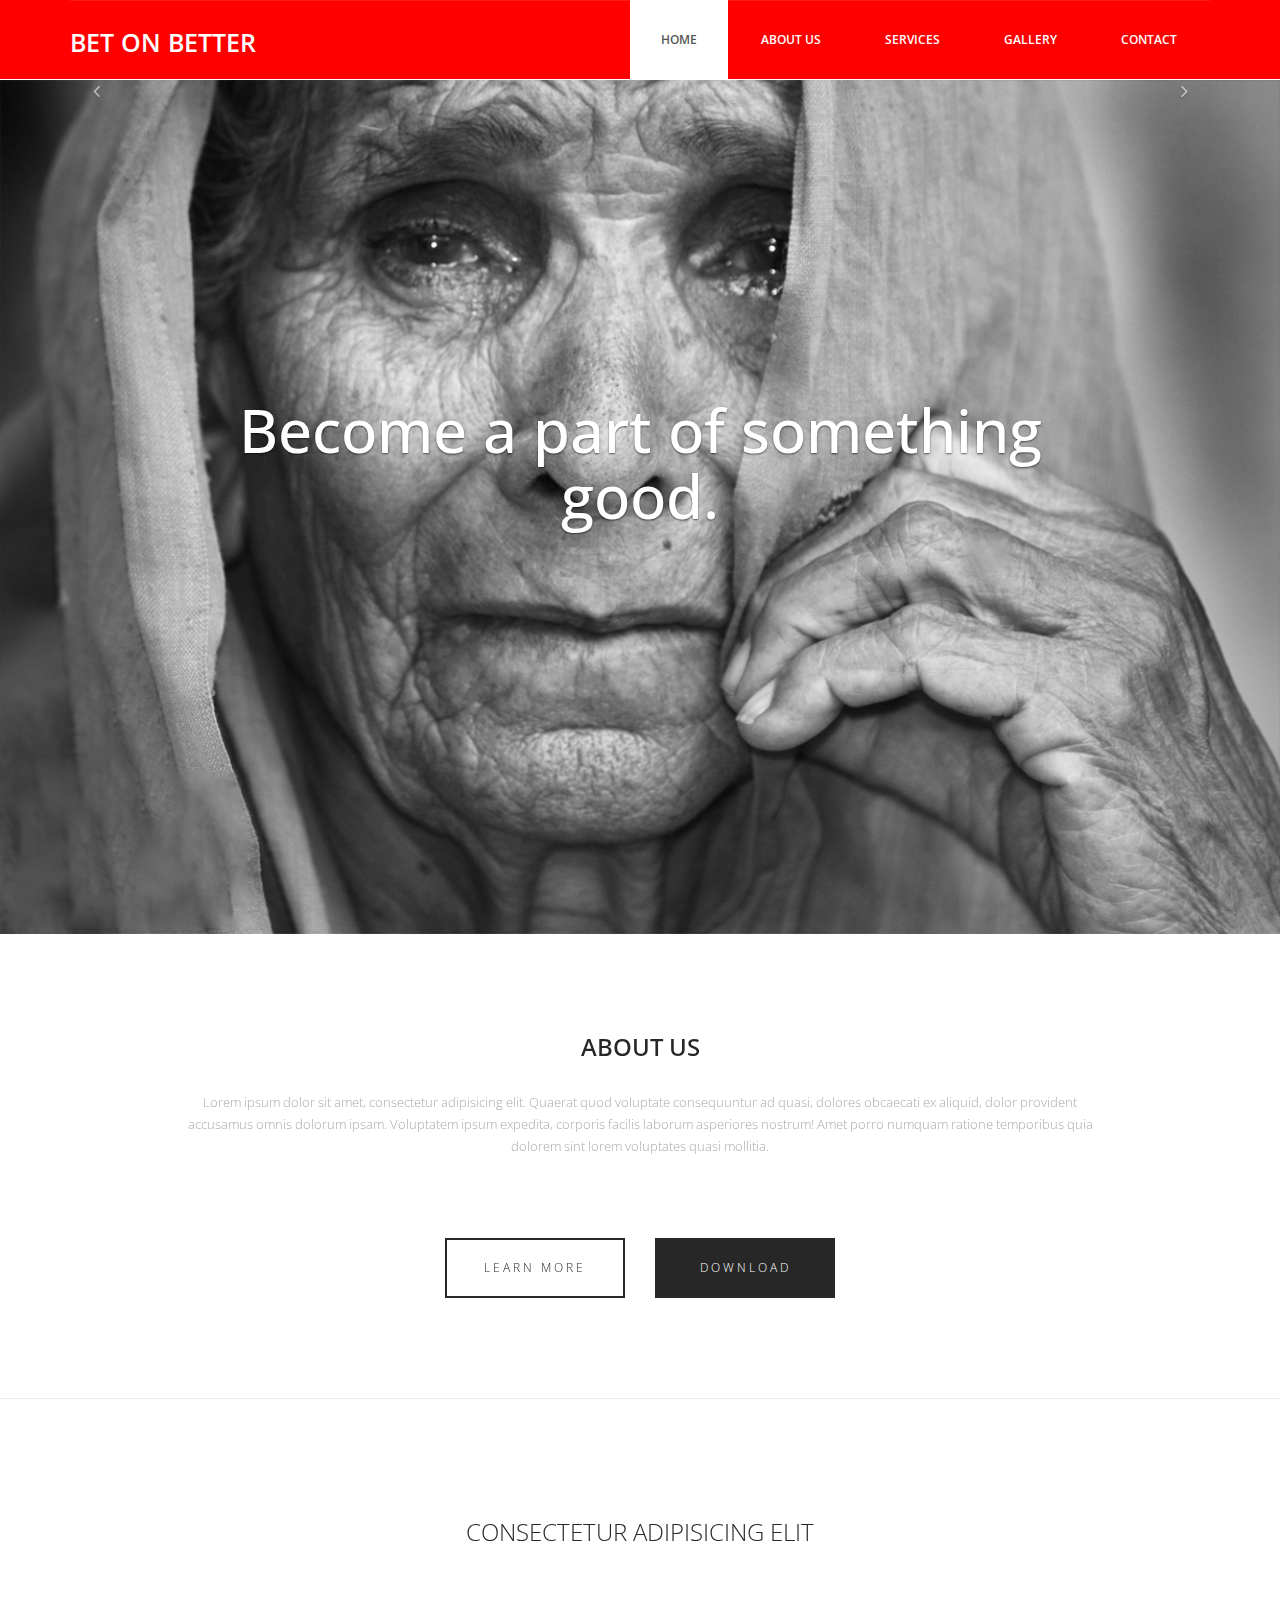
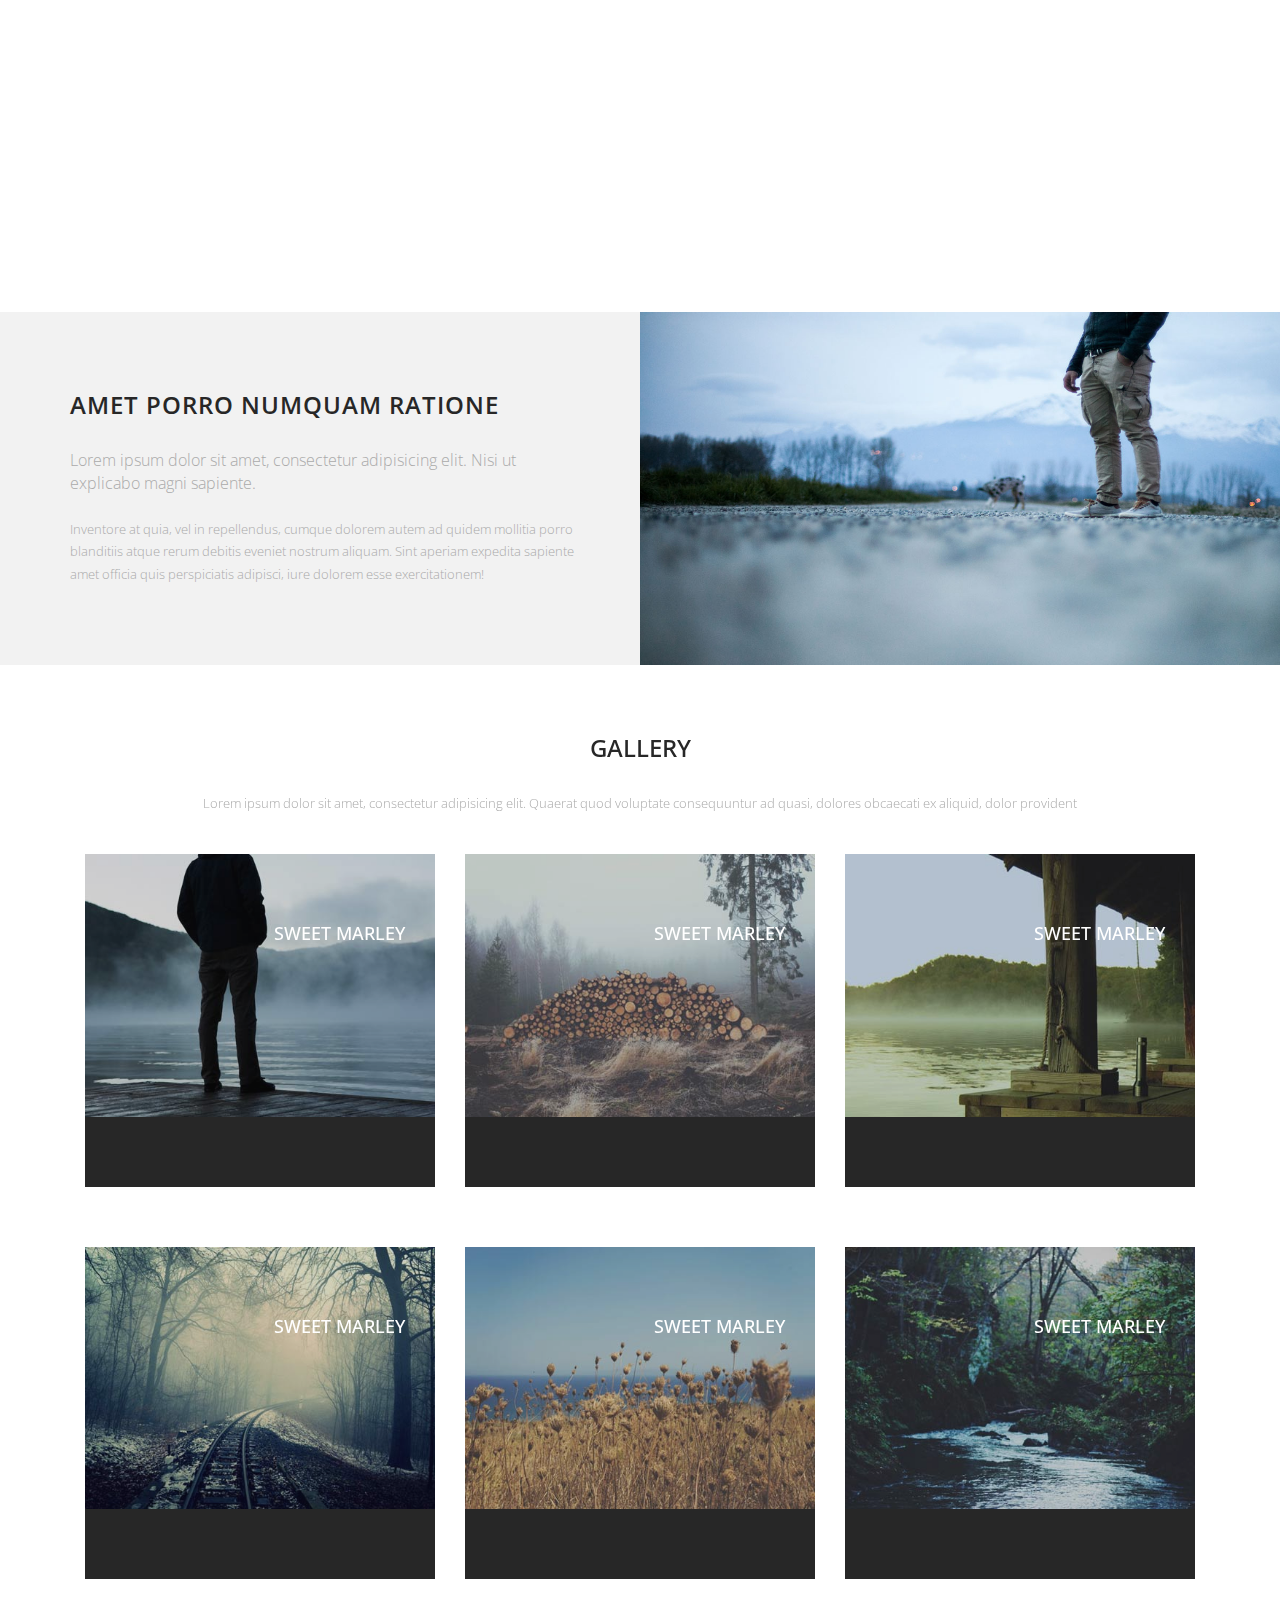
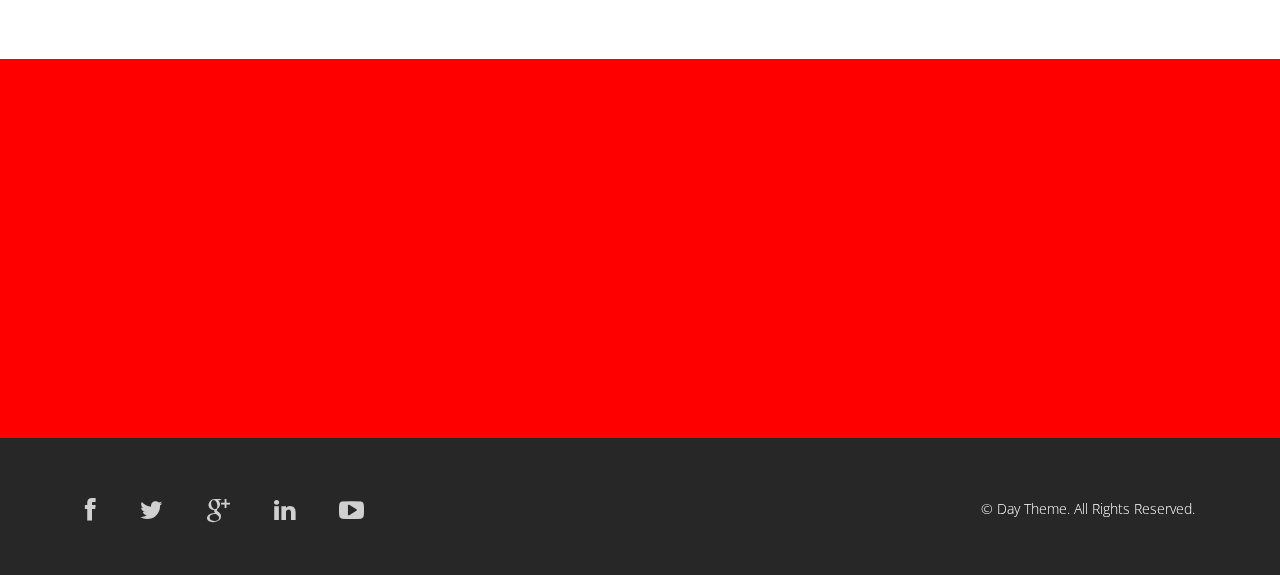
==== index.html @ 86dfa07e "start" ====
<!DOCTYPE html>
<html lang="en">

<head>
  <meta charset="utf-8">
  <meta http-equiv="X-UA-Compatible" content="IE=edge">
  <meta name="viewport" content="width=device-width, initial-scale=1">
  <title>Bet On Better</title>

  <link href="css/bootstrap.min.css" rel="stylesheet">
  <link rel="stylesheet" href="css/font-awesome.min.css">
  <link rel="stylesheet" href="css/animate.css">
  <link href="css/animate.min.css" rel="stylesheet">
  <link href="css/style.css" rel="stylesheet" />
</head>

<body>
  <header id="header">
    <nav class="navbar navbar-default navbar-static-top" role="banner">
      <div class="container">
        <div class="navbar-header">
          <button type="button" class="navbar-toggle" data-toggle="collapse" data-target=".navbar-collapse">
                        <span class="sr-only">Toggle navigation</span>
                        <span class="icon-bar"></span>
                        <span class="icon-bar"></span>
                        <span class="icon-bar"></span>
                    </button>
          <div class="navbar-brand">
            <a href="index.html"><h1>Bet On Better</h1></a>
          </div>
        </div>
        <div class="navbar-collapse collapse">
          <div class="menu">
            <ul class="nav nav-tabs" role="tablist">
              <li role="presentation"><a href="index.html" class="active">Home</a></li>
              <li role="presentation"><a href="about.html">About Us</a></li>
              <li role="presentation"><a href="services.html">Services</a></li>
              <li role="presentation"><a href="gallery.html">Gallery</a></li>
              <li role="presentation"><a href="contact.html">Contact</a></li>
            </ul>
          </div>
        </div>
      </div>
      <!--/.container-->
    </nav>
    <!--/nav-->
  </header>
  <!--/header-->

  <div class="slider">
    <div id="about-slider">
      <div id="carousel-slider" class="carousel slide" data-ride="carousel">
        <!-- Indicators -->
        <ol class="carousel-indicators visible-xs">
          <li data-target="#carousel-slider" data-slide-to="0" class="active"></li>
          <li data-target="#carousel-slider" data-slide-to="1"></li>
          <li data-target="#carousel-slider" data-slide-to="2"></li>
        </ol>

        <div class="carousel-inner">
          <div class="item active">
            <img src="img/slide.jpg" class="img-responsive" alt="">
            <div class="carousel-caption">
              <div class="wow fadeInUp" data-wow-offset="0" data-wow-delay="0.3s">
                <h2><span>Become a part of something good.</span></h2>
              </div>
              <div class="col-md-10 col-md-offset-1">
              </div>
            </div>
          </div>

          <div class="item">
            <img src="img/slide.jpg" class="img-responsive" alt="">
            <div class="carousel-caption">
              <div class="wow fadeInUp" data-wow-offset="0" data-wow-delay="1.0s">
                <h2>Help us help the needy.</h2>
              </div>
            </div>
          </div>
          <div class="item">
            <img src="img/slide.jpg" class="img-responsive" alt="">
            <div class="carousel-caption">
              <div class="wow fadeInUp" data-wow-offset="0" data-wow-delay="0.3s">
                <h2>And help us make our Country a better place.</h2>
              </div>
              </div>
            </div>
          </div>
        </div>

        <a class="left carousel-control hidden-xs" href="#carousel-slider" data-slide="prev">
					<i class="fa fa-angle-left"></i>
				</a>

        <a class=" right carousel-control hidden-xs" href="#carousel-slider" data-slide="next">
					<i class="fa fa-angle-right"></i>
				</a>
      </div>
      <!--/#carousel-slider-->
    </div>
    <!--/#about-slider-->
  </div>
  <!--/#slider-->

  <div class="about">
    <div class="container">
      <div class="text-center">
        <h2>About us</h2>
        <div class="col-md-10 col-md-offset-1">
          <p>Lorem ipsum dolor sit amet, consectetur adipisicing elit. Quaerat quod voluptate consequuntur ad quasi, dolores obcaecati ex aliquid, dolor provident accusamus omnis dolorum ipsam. Voluptatem ipsum expedita, corporis facilis laborum asperiores
            nostrum! Amet porro numquam ratione temporibus quia dolorem sint lorem voluptates quasi mollitia.</p>
        </div>

        <div class="col-md-6 col-sm-6 col-xs-6">
          <div class="btn-gamp"><a href="#">Learn More</a></div>
        </div>
        <div class="col-md-6 col-sm-6 col-xs-6">
          <div class="gamp-btn"><a href="#">download</a></div>
        </div>

      </div>
    </div>
  </div>
  <hr>

  <div class="services">
    <div class="container">
      <div class="text-center">
        <h2>consectetur adipisicing elit</h2>
      </div>
      <div class="col-md-3 wow fadeInDown" data-wow-duration="1000ms" data-wow-delay="300ms">
        <i class="fa fa-heart-o"></i>
        <h3>Fully Responsive</h3>
        <p>Lorem ipsum dolor sit amet, consectetur adipisicing elit. Nostrum nam numquam voluptates cumque inventore, quibusdam corporis consequatur amet.</p>
      </div>
      <div class="col-md-3 wow fadeInDown" data-wow-duration="1000ms" data-wow-delay="600ms">
        <i class="fa fa-cloud"></i>
        <h3>Retina Ready</h3>
        <p>Lorem ipsum dolor sit amet, consectetur adipisicing elit. Nostrum nam numquam voluptates cumque inventore, quibusdam corporis consequatur amet.</p>
      </div>
      <div class="col-md-3 wow fadeInDown" data-wow-duration="1000ms" data-wow-delay="900ms">
        <i class="fa fa-book"></i>
        <h3>Fresh and Clean</h3>
        <p>Lorem ipsum dolor sit amet, consectetur adipisicing elit. Nostrum nam numquam voluptates cumque inventore, quibusdam corporis consequatur amet.</p>
      </div>
      <div class="col-md-3 wow fadeInDown" data-wow-duration="1000ms" data-wow-delay="1200ms">
        <i class="fa fa-gear"></i>
        <h3>Easy to Customize</h3>
        <p>Lorem ipsum dolor sit amet, consectetur adipisicing elit. Nostrum nam numquam voluptates cumque inventore, quibusdam corporis consequatur amet.</p>
      </div>
    </div>
  </div>

  <section class="action">
    <div class="container">
      <div class="left-text hidden-xs">
        <h4>Amet porro numquam ratione</h4>
        <p><em>Lorem ipsum dolor sit amet, consectetur adipisicing elit. Nisi ut explicabo magni sapiente.</em><br><br>Inventore at quia, vel in repellendus, cumque dolorem autem ad quidem mollitia porro blanditiis atque rerum debitis eveniet nostrum aliquam.
          Sint aperiam expedita sapiente amet officia quis perspiciatis adipisci, iure dolorem esse exercitationem!</p>
      </div>
      <div class="right-image hidden-xs"></div>
    </div>
  </section>

  <div class="gallery">
    <div class="text-center">
      <h2>Gallery</h2>
      <p>Lorem ipsum dolor sit amet, consectetur adipisicing elit. Quaerat quod voluptate consequuntur ad quasi, dolores obcaecati ex aliquid, dolor provident </p>
    </div>
    <div class="container">
      <div class="col-md-4">
        <figure class="effect-marley">
          <img src="img/8.jpg" alt="" class="img-responsive" />
          <figcaption>
            <h4>sweet marley</h4>
            <p>Marley tried to convince her but she was not interested.</p>
          </figcaption>
        </figure>
      </div>
      <div class="col-md-4">
        <figure class="effect-marley">
          <img src="img/9.jpg" alt="" class="img-responsive" />
          <figcaption>
            <h4>sweet marley</h4>
            <p>Marley tried to convince her but she was not interested.</p>
          </figcaption>
        </figure>
      </div>
      <div class="col-md-4">
        <figure class="effect-marley">
          <img src="img/10.jpg" alt="" class="img-responsive" />
          <figcaption>
            <h4>sweet marley</h4>
            <p>Marley tried to convince her but she was not interested.</p>
          </figcaption>
        </figure>
      </div>
    </div>

    <div class="container">
      <div class="col-md-4">
        <figure class="effect-marley">
          <img src="img/11.jpg" alt="" class="img-responsive" />
          <figcaption>
            <h4>sweet marley</h4>
            <p>Marley tried to convince her but she was not interested.</p>
          </figcaption>
        </figure>
      </div>
      <div class="col-md-4">
        <figure class="effect-marley">
          <img src="img/12.jpg" alt="" class="img-responsive" />
          <figcaption>
            <h4>sweet marley</h4>
            <p>Marley tried to convince her but she was not interested.</p>
          </figcaption>
        </figure>
      </div>
      <div class="col-md-4">
        <figure class="effect-marley">
          <img src="img/13.jpg" alt="" class="img-responsive" />
          <figcaption>
            <h4>sweet marley</h4>
            <p>Marley tried to convince her but she was not interested.</p>
          </figcaption>
        </figure>
      </div>
    </div>
  </div>

  <footer>
    <div class="container">
      <div class="col-md-4 wow fadeInDown" data-wow-duration="1000ms" data-wow-delay="300ms">
        <h4>About Us</h4>
        <p>Day is tellus ac cursus commodo, mauesris condime ntum nibh, ut fermentum mas justo sitters.</p>
        <div class="contact-info">
          <ul>
            <li><i class="fa fa-home fa"></i>Suite 54 Elizebth Street, Victoria State Newyork, USA </li>
            <li><i class="fa fa-phone fa"></i> +38 000 129900</li>
            <li><i class="fa fa-envelope fa"></i> info@domain.net</li>
          </ul>
        </div>
      </div>

      <div class="col-md-4 wow fadeInDown" data-wow-duration="1000ms" data-wow-delay="600ms">
        <div class="text-center">
          <h4>Photo Gallery</h4>
          <ul class="sidebar-gallery">
            <li><a href="#"><img src="img/gallery1.png" alt="" /></a></li>
            <li><a href="#"><img src="img/gallery2.png" alt="" /></a></li>
            <li><a href="#"><img src="img/gallery3.png" alt="" /></a></li>
            <li><a href="#"><img src="img/gallery4.png" alt="" /></a></li>
            <li><a href="#"><img src="img/gallery5.png" alt="" /></a></li>
            <li><a href="#"><img src="img/gallery6.png" alt="" /></a></li>
          </ul>
        </div>
      </div>

      <div class="col-md-4 wow fadeInDown" data-wow-duration="1000ms" data-wow-delay="900ms">
        <div class="">
          <h4>Newsletter Registration</h4>
          <p>Subscribe today to receive the latest Day news via email. You may unsubscribe from this service at any time</p>
          <div class="btn-gamp">
            <input type="email" class="form-control" id="exampleInputEmail3" placeholder="Enter Email">
          </div>
          <div class="btn-gamp">
            <a type="submit" class="btn btn-default">Subscribe</a>
          </div>

        </div>
      </div>

    </div>
  </footer>

  <div class="sub-footer">
    <div class="container">
      <div class="social-icon">
        <div class="col-md-4">
          <ul class="social-network">
            <li><a href="#" class="fb tool-tip" title="Facebook"><i class="fa fa-facebook"></i></a></li>
            <li><a href="#" class="twitter tool-tip" title="Twitter"><i class="fa fa-twitter"></i></a></li>
            <li><a href="#" class="gplus tool-tip" title="Google Plus"><i class="fa fa-google-plus"></i></a></li>
            <li><a href="#" class="linkedin tool-tip" title="Linkedin"><i class="fa fa-linkedin"></i></a></li>
            <li><a href="#" class="ytube tool-tip" title="You Tube"><i class="fa fa-youtube-play"></i></a></li>
          </ul>
        </div>
      </div>

      <div class="col-md-4 col-md-offset-4">
        <div class="copyright">
          &copy; Day Theme. All Rights Reserved.
          <div class="credits">
          </div>
        </div>
      </div>
    </div>
  </div>

  <!-- jQuery (necessary for Bootstrap's JavaScript plugins) -->
  <script src="js/jquery.min.js"></script>
  <script src="js/jquery-migrate.min.js"></script>
  <!-- Include all compiled plugins (below), or include individual files as needed -->
  <script src="js/bootstrap.min.js"></script>
  <script src="js/wow.min.js"></script>
  <script>
    wow = new WOW({}).init();
  </script>
</body>

</html>
---- css/style.css ----
@import url(https://fonts.googleapis.com/css?family=Open+Sans:400,300,700,600);
@import url('font-awesome.css');
@import url('animate.css');



body {
	font-family:'Open Sans', Arial, sans-serif;
	font-size:14px;
	font-weight:300;
	line-height:1.6em;
	color:#fff;
	background-color:#fff;
	overflow-x:hidden;
}

hi,h2,h3,h4,h5,h6 {
	color:#272727;
	line-height:1.1em;
}

p {
	color:#aaa;
	font-size:13px;
}
a {
    text-decoration:none;
    transition: all 0.1s ease-in-out;
    -moz-transition: all 0.1s ease-in-out;
    -webkit-transition: all 0.1s ease-in-out;
    -o-transition: all 0.1s ease-in-out;
    outline: none;
	color:#272727;
}
a:hover {
	text-decoration: none;
	color:#aaa;
	}

.btn {
	border-radius:0;
	margin-top:10px;
	background-color: #65AAF0;
	text-transform:uppercase;
	border-color:#fff;
	font-size:14px;
}

.btn:hover {
	background-color: #fff;
	border-color:#f2f2f2;
	color:#272727;
}
.navbar-brand {
  float: left;
  height: 50px;
  padding: 15px 15px;
  font-size: 18px;
  line-height: 20px;
}

.navbar-brand h1 {
	margin-top:9px;
	padding-top:5px;
	float: left;
	font-size: 25px;
	color:#fff;
	text-transform:uppercase;
	font-weight:600;
}

@media (max-width: 767px) {
  .navbar-brand {
    padding: 0 0 0 15px;
  }
}

.menu {
	font-size:12px;
	float:right;
	text-transform:uppercase;
	font-weight:600;
}

.navbar-collapse {
  padding-right: 15px;
  padding-left: 15px;
  overflow-x: visible;
  -webkit-overflow-scrolling: touch;
  border-top: 0px solid transparent;
  -webkit-box-shadow: inset 0 1px 0 rgba(255, 255, 255, .1);
          box-shadow: inset 0 1px 0 rgba(255, 255, 255, .1);
}
.navbar-collapse.in {
  overflow-y: auto;
}

.menu ul.nav-tabs li {
	color:#fff;
}

.nav-tabs {
	border-bottom: 0;
}
.nav-tabs > li {
	float: left;
	margin-bottom: 0;
}

.nav-tabs > li > a {
	border-radius:0;
	color:#fff;
	padding:30px;
}

.nav-tabs > li > a:hover {
	color:#272727;
	background:#fff;
}

.nav-tabs > li a.active {
	color: #555;
	cursor: default;
	background-color: #fff;
	border: 1px solid #fff;
	border-bottom-color:#fff;
}

.navbar-default {
	background-color: red;
	border-color:white;
}

/*===========================
  slider
============================ */
.slider {
	position: relative;
	margin-top:-20px;
}

.slider img {
	height:	200px;
    width: 100%;
}

#carousel-slider {
  position: relative;
}

#carousel-slider .carousel-indicators {
  bottom: -40px;
}

#carousel-slider .carousel-indicators li {
  border: 1px solid #ffbd20;
}

#carousel-slider a i {
	border-radius:50%;
	font-size: 30px;
	height: 50px;
	padding: 10px;
	position: absolute;
	top: 50%;
	width: 50px;
	color:#65AAF0;
	background:#65AAF0;
	color:#fff;
}

#carousel-slider a i:hover {
	background:#65AAF0;
	color:#fff;
	border: 1px solid #65AAF0;
}

#carousel-slider
.carousel-control {
	width:inherit;
}

#carousel-slider .carousel-control.left i {
	left:50px;
	top: calc(50% - 50px);
}

#carousel-slider .carousel-control.right i {
	right: 50px;
	top: calc(50% - 50px);
}

.carousel-caption {
	position: absolute;
	right: 15%;
	top: calc(50% - 150px);
	font-size:40px;
	left: 15%;
	z-index: 10;
	padding-bottom: 0px;
	color: #fff;
	text-align: center;
}

.carousel-caption  h2 {
	font-size:60px;
	color: #fff;
}

.carousel-caption  h2 span {
	font-size:60px;
	color: #fff;
}

.carousel-caption  p {
	font-size:30px;
	margin-top:30px;
	margin-bottom:20px;
	color:#fff;
	padding:10px;
	background:#65AAF0;
}

@media (max-width: 767px) {
    .carousel-caption  {
      font-size: 18px;
    }
    .carousel-caption h2, .carousel-caption  h2 span, .carousel-caption  p {
    	font-size:18px;
    }
}

.carousel-inner .form-inline .form-group button[type="livedemo"]{
	padding:20px 60px;
	font-size:20px;
	background:#65AAF0;
	color:#fff;
	border-radius:0;
	border-color:#fff;
	text-transform:uppercase;
}

.carousel-inner .form-inline .form-group button[type="livedemo"]:hover {
	color:#272727;
	opacity: 0.8;
	-webkit-transition: color 300ms, background-color 300ms;
  -moz-transition: color 300ms, background-color 300ms;
  -o-transition:  color 300ms, background-color 300ms;
  transition:  color 300ms, background-color 300ms;
}

.carousel-inner .form-inline .form-group button[type="getnow"]{
	padding:20px 60px;
	font-size:20px;
	background:#fff;
	color:#272727;
	border-radius:0;
	text-transform:uppercase;
	border: 1px solid #fff;
}

.carousel-inner .form-inline .form-group button[type="getnow"]:hover {
	color:#fff;
	border-color:#fff;
	background:#65AAF0;
	-webkit-transition: color 300ms, background-color 300ms;
  -moz-transition: color 300ms, background-color 300ms;
  -o-transition:  color 300ms, background-color 300ms;
  transition:  color 300ms, background-color 300ms;
}

.form-inline {
	margin-top:50px;
}


.about {
	padding:80px 0 80px 0;
	background:#fff;
}

.about .text-center h2 {
	text-transform:uppercase;
	font-weight:550;
	font-size:24px;
}

.about .text-center p {
	margin-top:20px;
	margin-bottom:80px;
	color:#aaa;
}

.btn-gamp a {
  float: right;
  font-size: 12px;
  text-transform: uppercase;
  letter-spacing: 3px;
  color: #272727;
  border: 2px solid #272727;
  width: 180px;
  height: 60px;
  text-align: center;
  display: inline-block;
  line-height: 56px;
}

.btn-gamp a:hover {
  opacity: 0.8;
  transition: all 0.5s;
}

.gamp-btn a {
  float: left;
  font-size: 12px;
  text-transform: uppercase;
  letter-spacing: 3px;
  background: #272727;
  color: #ffffff;
  width: 180px;
  height: 60px;
  text-align: center;
  display: inline-block;
  line-height: 60px;
}
.gamp-btn a:hover {
  color: #ffffff;
  opacity: 0.8;
  transition: all 0.5s;
}

.center span {
	color:#E8CE0E;
}

#about-us {
	margin-bottom:50px;
}

#about-us .text-center h2 {
	text-transform:uppercase;
	font-weight:550;
	font-size:24px;
	margin-bottom:30px;
}

.skill_text {
  display: block;
  margin-bottom: 60px;
  margin-top: 25px;
  overflow: hidden;
}

.sinlge-skill {
  background:#f2f2f2;
  border-radius: 100%;
  color: #FFFFFF;
  font-size: 22px;
  font-weight: bold;
  height: 200px;
  position: relative;
  width: 200px;
  text-transform: uppercase;
  overflow: hidden;
  margin: 30px 0;
}

.sinlge-skill p em {
  color: #FFFFFF;
  font-size: 38px;
}

.sinlge-skill p {
  line-height: 1;
   color: #FFFFFF;
}

.joomla-skill,
.html-skill,
.css-skill,
.wp-skill {
  position: absolute;
  height: 100%;
  bottom: 0;
  width:100%;
  border-radius: 100%;
  padding: 70px 0;
  text-align: center;
}

.joomla-skill {
  background: rgb(242,242,242); /* Old browsers */
  background: -moz-linear-gradient(top, rgba(242,242,242,1) 0%, rgba(242,242,242,1) 28%, rgba(45,125,164,1) 28%); /* FF3.6+ */
  background: -webkit-gradient(linear, left top, left bottom, color-stop(0%,rgba(242,242,242,1)), color-stop(28%,rgba(242,242,242,1)), color-stop(28%,rgba(45,125,164,1))); /* Chrome,Safari4+ */
  background: -webkit-linear-gradient(top, rgba(242,242,242,1) 0%,rgba(242,242,242,1) 28%,rgba(45,125,164,1) 28%); /* Chrome10+,Safari5.1+ */
  background: -o-linear-gradient(top, rgba(242,242,242,1) 0%,rgba(242,242,242,1) 28%,rgba(45,125,164,1) 28%); /* Opera 11.10+ */
  background: -ms-linear-gradient(top, rgba(242,242,242,1) 0%,rgba(242,242,242,1) 28%,rgba(45,125,164,1) 28%); /* IE10+ */
  background: linear-gradient(to bottom, rgba(242,242,242,1) 0%,rgba(242,242,242,1) 28%,rgba(45,125,164,1) 28%); /* W3C */
  filter: progid:DXImageTransform.Microsoft.gradient( startColorstr='#f2f2f2', endColorstr='#2d7da4',GradientType=0 ); /* IE6-9 */
}

.html-skill {
  background: rgb(242,242,242); /* Old browsers */
  background: -moz-linear-gradient(top, rgba(242,242,242,1) 0%, rgba(242,242,242,1) 9%, rgba(106,164,47,1) 9%); /* FF3.6+ */
  background: -webkit-gradient(linear, left top, left bottom, color-stop(0%,rgba(242,242,242,1)), color-stop(9%,rgba(242,242,242,1)), color-stop(9%,rgba(106,164,47,1))); /* Chrome,Safari4+ */
  background: -webkit-linear-gradient(top, rgba(242,242,242,1) 0%,rgba(242,242,242,1) 9%,rgba(106,164,47,1) 9%); /* Chrome10+,Safari5.1+ */
  background: -o-linear-gradient(top, rgba(242,242,242,1) 0%,rgba(242,242,242,1) 9%,rgba(106,164,47,1) 9%); /* Opera 11.10+ */
  background: -ms-linear-gradient(top, rgba(242,242,242,1) 0%,rgba(242,242,242,1) 9%,rgba(106,164,47,1) 9%); /* IE10+ */
  background: linear-gradient(to bottom, rgba(242,242,242,1) 0%,rgba(242,242,242,1) 9%,rgba(106,164,47,1) 9%); /* W3C */
  filter: progid:DXImageTransform.Microsoft.gradient( startColorstr='#f2f2f2', endColorstr='#6aa42f',GradientType=0 ); /* IE6-9 */
}

.css-skill {
  background: rgb(242,242,242); /* Old browsers */
  background: -moz-linear-gradient(top, rgba(242,242,242,1) 0%, rgba(242,242,242,1) 32%, rgba(255,189,32,1) 32%); /* FF3.6+ */
  background: -webkit-gradient(linear, left top, left bottom, color-stop(0%,rgba(242,242,242,1)), color-stop(32%,rgba(242,242,242,1)), color-stop(32%,rgba(255,189,32,1))); /* Chrome,Safari4+ */
  background: -webkit-linear-gradient(top, rgba(242,242,242,1) 0%,rgba(242,242,242,1) 32%,rgba(255,189,32,1) 32%); /* Chrome10+,Safari5.1+ */
  background: -o-linear-gradient(top, rgba(242,242,242,1) 0%,rgba(242,242,242,1) 32%,rgba(255,189,32,1) 32%); /* Opera 11.10+ */
  background: -ms-linear-gradient(top, rgba(242,242,242,1) 0%,rgba(242,242,242,1) 32%,rgba(255,189,32,1) 32%); /* IE10+ */
  background: linear-gradient(to bottom, rgba(242,242,242,1) 0%,rgba(242,242,242,1) 32%,rgba(255,189,32,1) 32%); /* W3C */
  filter: progid:DXImageTransform.Microsoft.gradient( startColorstr='#f2f2f2', endColorstr='#ffbd20',GradientType=0 ); /* IE6-9 */
}

.wp-skill {
  background: rgb(242,242,242); /* Old browsers */
  background: -moz-linear-gradient(top, rgba(242,242,242,1) 0%, rgba(242,242,242,1) 19%, rgba(219,54,21,1) 19%); /* FF3.6+ */
  background: -webkit-gradient(linear, left top, left bottom, color-stop(0%,rgba(242,242,242,1)), color-stop(19%,rgba(242,242,242,1)), color-stop(19%,rgba(219,54,21,1))); /* Chrome,Safari4+ */
  background: -webkit-linear-gradient(top, rgba(242,242,242,1) 0%,rgba(242,242,242,1) 19%,rgba(219,54,21,1) 19%); /* Chrome10+,Safari5.1+ */
  background: -o-linear-gradient(top, rgba(242,242,242,1) 0%,rgba(242,242,242,1) 19%,rgba(219,54,21,1) 19%); /* Opera 11.10+ */
  background: -ms-linear-gradient(top, rgba(242,242,242,1) 0%,rgba(242,242,242,1) 19%,rgba(219,54,21,1) 19%); /* IE10+ */
  background: linear-gradient(to bottom, rgba(242,242,242,1) 0%,rgba(242,242,242,1) 19%,rgba(219,54,21,1) 19%); /* W3C */
  filter: progid:DXImageTransform.Microsoft.gradient( startColorstr='#f2f2f2', endColorstr='#db3615',GradientType=0 ); /* IE6-9 */
}

.skill-wrap {
  display: block;
  overflow: hidden;
  margin: 60px 0;
}

.team .text-center h2 {
	text-transform:uppercase;
	font-weight:550;
	font-size:24px;
	margin-bottom:30px;
}

.team .text-center p {
	margin-bottom:50px;
}

.team h4 {
  margin-top: 0;
  text-transform: uppercase;
}

.team h5 {
  font-weight: 300;
}

.single-profile-top,
.single-profile-bottom {
  font-weight: 400;
  line-height: 24px;
}

.single-profile-top,
.single-profile-bottom  {
  border: 1px solid #ddd;
  padding: 15px;
  position: relative;
}

.media_image {
  margin-bottom: 10px;
}

.team .btn {
  background:transparent;
  font-size: 12px;
  font-weight: 300;
  margin-bottom: 3px;
  padding: 1px 5px;
  text-transform: uppercase;
  border:1px solid#ddd;
  margin-right: 3px;
}


ul.social_icons,
ul.tag {
  list-style: none;
  padding: 0;
  margin: 10px 0;
  display: block;
}

ul.social_icons li,
ul.tag li {
  display: inline-block;
  margin-right: 5px;
}

ul.social_icons li  a i{
  border-radius: 50%;
  color: #FFFFFF;
  height: 25px;
  line-height: 25px;
  font-size: 12px;
  padding: 0;
  text-align: center;
  width: 25px;
  opacity:.8;
}

.team .social_icons .fa-facebook:hover,
.team .social_icons .fa-twitter:hover,
.team .social_icons .fa-google-plus:hover {
  transform: rotate(360deg);
  -ms-transform:rotate(360deg);
  -webkit-transform:rotate(360deg);
  transition-duration:2s;
  transition-property: all;
  transition-timing-function: ease;
  opacity:1;
  transition: all 0.9s ease 0s;
  -moz-transition: all 0.9s ease 0s;
  -webkit-transition: all 0.9s ease 0s;
  -o-transition: all 0.9s ease 0s;
}

.team .social_icons .fa-facebook {
  background: #0182c4;
}

.team .social_icons .fa-twitter {
  background: #20B8FF
}

.team .social_icons .fa-google-plus {
  background: #D34836
}


.team-bar .first-one-arrow {
  float: left;
  margin-right: 30px;
  width: 2%;
}

.team-bar .first-arrow {
  float: left;
  margin-left: 5px;
  margin-right: 35px;
  width: 22%;
}

.team-bar .second-arrow {
  float: left;
  margin-left: 5px;
  width: 21%;
}

.team-bar .third-arrow {
  float: left;
  margin-left: 40px;
  margin-right: 12px;
  width: 22%;
}

.team-bar .fourth-arrow {
  float: left;
  margin-left: 25px;
  width: 20%;
}

.team-bar .first-one-arrow hr {
  border-bottom: 1px solid #2D7DA4;
  border-top: 1px solid #2D7DA4;
 }

.team-bar .first-arrow hr {
  border-bottom: 1px solid #2D7DA4;
  border-top: 1px solid #2D7DA4;
 }

.team-bar .second-arrow hr {
  border-bottom: 1px solid #6aa42f;
  border-top: 1px solid #6aa42f;
}

.team-bar .third-arrow hr {
  border-bottom: 1px solid #FFBD20;
  border-top: 1px solid #FFBD20;

}

.team-bar .fourth-arrow hr {
  border-bottom: 1px solid #db3615;
  border-top: 1px solid #db3615;
}

.team-bar {
  margin-bottom: 15px;
  margin-top: 30px;
  position: relative;
}

.team-bar i {
  border-radius: 50%;
  color: #FFFFFF;
  display: block;
  height: 24px;
  line-height: 24px;
  margin-top: -32px;
  overflow: hidden;
  padding: 0;
  text-align: center;
  width: 24px;
  position: absolute;
}

.team-bar .first-arrow .fa-angle-up {
  background:#2D7DA4;
  margin-left:-33px
 }

.team-bar .second-arrow .fa-angle-down {
  background:#6AA42F;
  margin-left: -33px;
}

.team-bar .third-arrow .fa-angle-up {
  background:#FFBD20;
  margin-left: -32px;
}

.team-bar .fourth-arrow .fa-angle-down {
  background:#db3615;
  margin-left: -32px;
}

.team .single-profile-top:before,
.team .single-profile-top:after {
  content: "";
  position: absolute;
  width: 0;
  height: 0;
  border-style: solid;
}

.team .single-profile-top:before {
  left:26px;
  bottom: -20px;
  border-width: 10px;
  border-color:#fff transparent transparent transparent;
  z-index: 1;
}

.team .single-profile-top:after {
  left: 25px;
  bottom: -22px;
  border-style: solid;
  border-width: 11px;
  border-color:#ddd transparent transparent transparent;
  z-index: 0;
}

.team .single-profile-bottom:before,
.team .single-profile-bottom:after {
  position: absolute;
  content:"";
  width: 0;
  height: 0;
  border-style: solid;
}

.team .single-profile-bottom:before {
  left:30px;
  top: -20px;
  border-width: 10px;
  border-color: transparent transparent #fff transparent;
  z-index: 1;
}

.team .single-profile-bottom:after {
  left: 29px;
  top: -22px;
  border-style: solid;
  border-width: 11px;
  border-color: transparent transparent #DDD transparent;
  z-index: 0;
}

/*===========================
  services
============================ */

.services {
	padding:80px 0 80px 0;
}

.services .text-center h2 {
	font-weight:300;
	text-transform:uppercase;
	text-shadow:none;
	margin-bottom:50px;
	font-size:24px;
}

.services i {
	margin-top:20px;
	margin-bottom:10px;
	font-size:50px;
	color:#ddd;
}

.services h3 {
	margin-bottom:20px;
	font-size: 16px;
	font-weight: 600;
	text-transform: uppercase;
	letter-spacing: 1px;
 }

/*===========================
  gallery
============================ */

.gallery {
	padding:50px;
}

.gallery .text-center h2 {
	text-transform:uppercase;
	font-weight:550;
	font-size:24px;
	margin-bottom:30px;
}

.gallery figure {
	position: relative;
	margin-top:30px;
	margin-bottom:30px;
	background: #272727;
	text-align: center;
	cursor: pointer;
}

.gallery figure img {
	position: relative;
	display: block;
	opacity: 0.8;
}

.gallery figure figcaption {
	padding: 2em;
	color: #fff;
	text-transform: uppercase;
	font-size: 1.25em;
	-webkit-backface-visibility: hidden;
	backface-visibility: hidden;
}

.gallery figure figcaption::before,
.gallery figure figcaption::after {
	pointer-events: none;
}

/*---------------*/
/***** Marley *****/
/*---------------*/

figure.effect-marley figcaption {
	text-align: right;
}

figure.effect-marley h4,
figure.effect-marley p {
	position: absolute;
	right: 30px;
	left: 30px;
	padding: 10px 0;
}


figure.effect-marley p {
	bottom: 30px;
	color:#fff;
	line-height: 1.5;
	-webkit-transform: translate3d(0,100%,0);
	transform: translate3d(0,100%,0);
}

figure.effect-marley h4 {
	top: 30px;
	color:#fff;
	-webkit-transition: -webkit-transform 0.35s;
	transition: transform 0.35s;
	-webkit-transform: translate3d(0,20px,0);
	transform: translate3d(0,20px,0);
}

figure.effect-marley:hover h4 {
	-webkit-transform: translate3d(0,0,0);
	transform: translate3d(0,0,0);
}

figure.effect-marley h4::after {
	position: absolute;
	top: 100%;
	left: 0;
	width: 100%;
	height: 4px;
	background: #fff;
	content: '';
	-webkit-transform: translate3d(0,40px,0);
	transform: translate3d(0,40px,0);
}

figure.effect-marley h4::after,
figure.effect-marley p {
	opacity: 0;
	-webkit-transition: opacity 0.35s, -webkit-transform 0.35s;
	transition: opacity 0.35s, transform 0.35s;
}

figure.effect-marley:hover h4::after,
figure.effect-marley:hover p {
	opacity: 1;
	-webkit-transform: translate3d(0,0,0);
	transform: translate3d(0,0,0);
}


.action {
  overflow: visible;
  padding: 0px;
  width: 100;
  background: #f2f2f2;
  position: relative;
}
.action .left-text {
  padding: 70px 0;
  padding-right: 60px;
  width: 50%;
}
.action .left-text h4 {
  text-transform: uppercase;
  font-size: 24px;
  font-weight: 600;
  letter-spacing: 1px;
}
.action .left-text p {
  padding-top: 20px;
}
.action .left-text em {
  font-size: 16px;
  color: #aaa;
  font-weight: 300;
  font-style: normal;
}
.action .right-image {
  position: absolute;
  top: 0;
  right: 0;
  width: 50%;
  height: 100%;
  background-size: cover;
  background-position: 0 0;
  background-repeat: no-repeat;
  background-image: url(../img/7.jpg);
}

/* --- Map --- */
.map{
	position:relative;
	margin-top:-20px;
	margin-bottom:40px;
}

/* google map */
#google-map{
	position:relative;
    height: 400px;
}

.contact-page{
  padding-top: 0;
  background:#fff;
  margin-bottom:30px;
}

.contact-page h2 {
	text-transform:uppercase;
	font-weight:550;
	font-size:24px;
	margin-bottom:30px;
}

.contact-page p {
	margin-bottom:30px;
}

.contact-page .contact-form
.form-group label {
  color: #4E4E4E;
  font-size: 16px;
  font-weight: 300;
}

.form-group .form-control {
  padding: 7px 12px;
  border-color:#f2f2f2;
  box-shadow: none;
  border-radius:0;
}

textarea#message{
   resize: none;
   padding: 10px;
   border-radius:0;
}

.contact-page .contact-wrap {
  margin-top: 20px;
}

.validation {
    color: red;
    display:none;
    margin: 0 0 20px;
    font-weight:400;
    font-size:13px;
}

#sendmessage {
    color: green;
    border:1px solid green;
    display:none;
    text-align:center;
    padding:15px;
    font-weight:600;
    margin-bottom:15px;
}

#errormessage {
    color: red;
    display:none;
    border:1px solid red;
    text-align:center;
    padding:15px;
    font-weight:600;
    margin-bottom:15px;
}

#sendmessage.show, #errormessage.show, .show {
	display:block;
}

/*===========================
  Footer
============================ */
footer {
	padding:50px;
	background:red;
}

footer p {
	color:#fff;
}

footer h4 {
	margin-bottom:30px;
	text-transform:uppercase;
	text-shadow:none;
	font-weight:550;
	color:red;
}

footer .btn-gamp a {
	font-size: 12px;
	text-transform: uppercase;
	letter-spacing: 3px;
	color: #fff;
	width: 180px;
	height: 60px;
	text-align: center;
	display: inline-block;
	line-height: 45px;
	margin-right:170px;
	margin-top:20px;
	background:#272727;
	border: 1px solid #fff;
	border-radius:0px;
}

footer .btn-gamp a:hover {
	background:#fff;
	color:#272727;
	opacity: 0.8;
	transition: all 0.5s;
}

footer .btn-gamp input {
	font-size: 12px;
	text-transform: uppercase;
	letter-spacing: 3px;
	color: #272727;
	width: 180px;
	height: 60px;
	text-align: center;
	display: inline-block;
	line-height: 56px;
	border-radius:0px;
	border: 1px solid #fff;
}

.contact-info {
	color:#fff;
}

.contact-info ul {
	list-style:none;
	padding-left: 0;
}

.contact-info ul li i {
	margin-bottom:20px;
}

.widget {
  padding-left: 0;
}

ul.sidebar-gallery {
  list-style: none;
  padding: 0;
  margin: 0;

}

.sidebar-gallery li {
  display: inline-block;
  margin: 0 10px 10px 0;
   border-radius:0px;
}

.sidebar-gallery li a {
  display: inline-block;
}

ul.social-network {
	list-style:none;
	margin-top:20px;
	padding:10px;
	transition: all 0.3s ease-in-out;
  -moz-transition: all 0.3s ease-in-out;
  -webkit-transition: all 0.3s ease-in-out;
  -o-transition: all 0.3s ease-in-out;
}
.sub-footer  {
	background:#272727;
	padding:30px;
}

ul.social-network li {
	display:inline;
	margin: 0 50px;
	font-size:25px;
	margin-left:-10px;
}

ul.social-network li a {
	color:#d0d0d0;
}
.social-network li:hover .fa-twitter {
  color: #00abf0;
}
.social-network li:hover .fa-facebook {
  color: #39579a;
}
.social-network li:hover .fa-google-plus {
  color: #eb8984;
}
.social-network li:hover .fa-pinterest {
  color: #c9171e;
}
.social-network li:hover .fa-linkedin {
  color: #0077b5;
}
.social-network li:hover .fa-youtube-play {
  color: #C84941;
}
.social-network li:hover .fa-dribbble {
  color: #EA4C89 ;
}
.social-network li:hover .fa-pinterest-square {
  color: #EA4B49;
}

.copyright {
	margin-top:30px;
    text-align: right;
}

.copyright a {
	color:#fff;
	font-weight:600;
	font-size:12px;
	text-shadow:none;
}
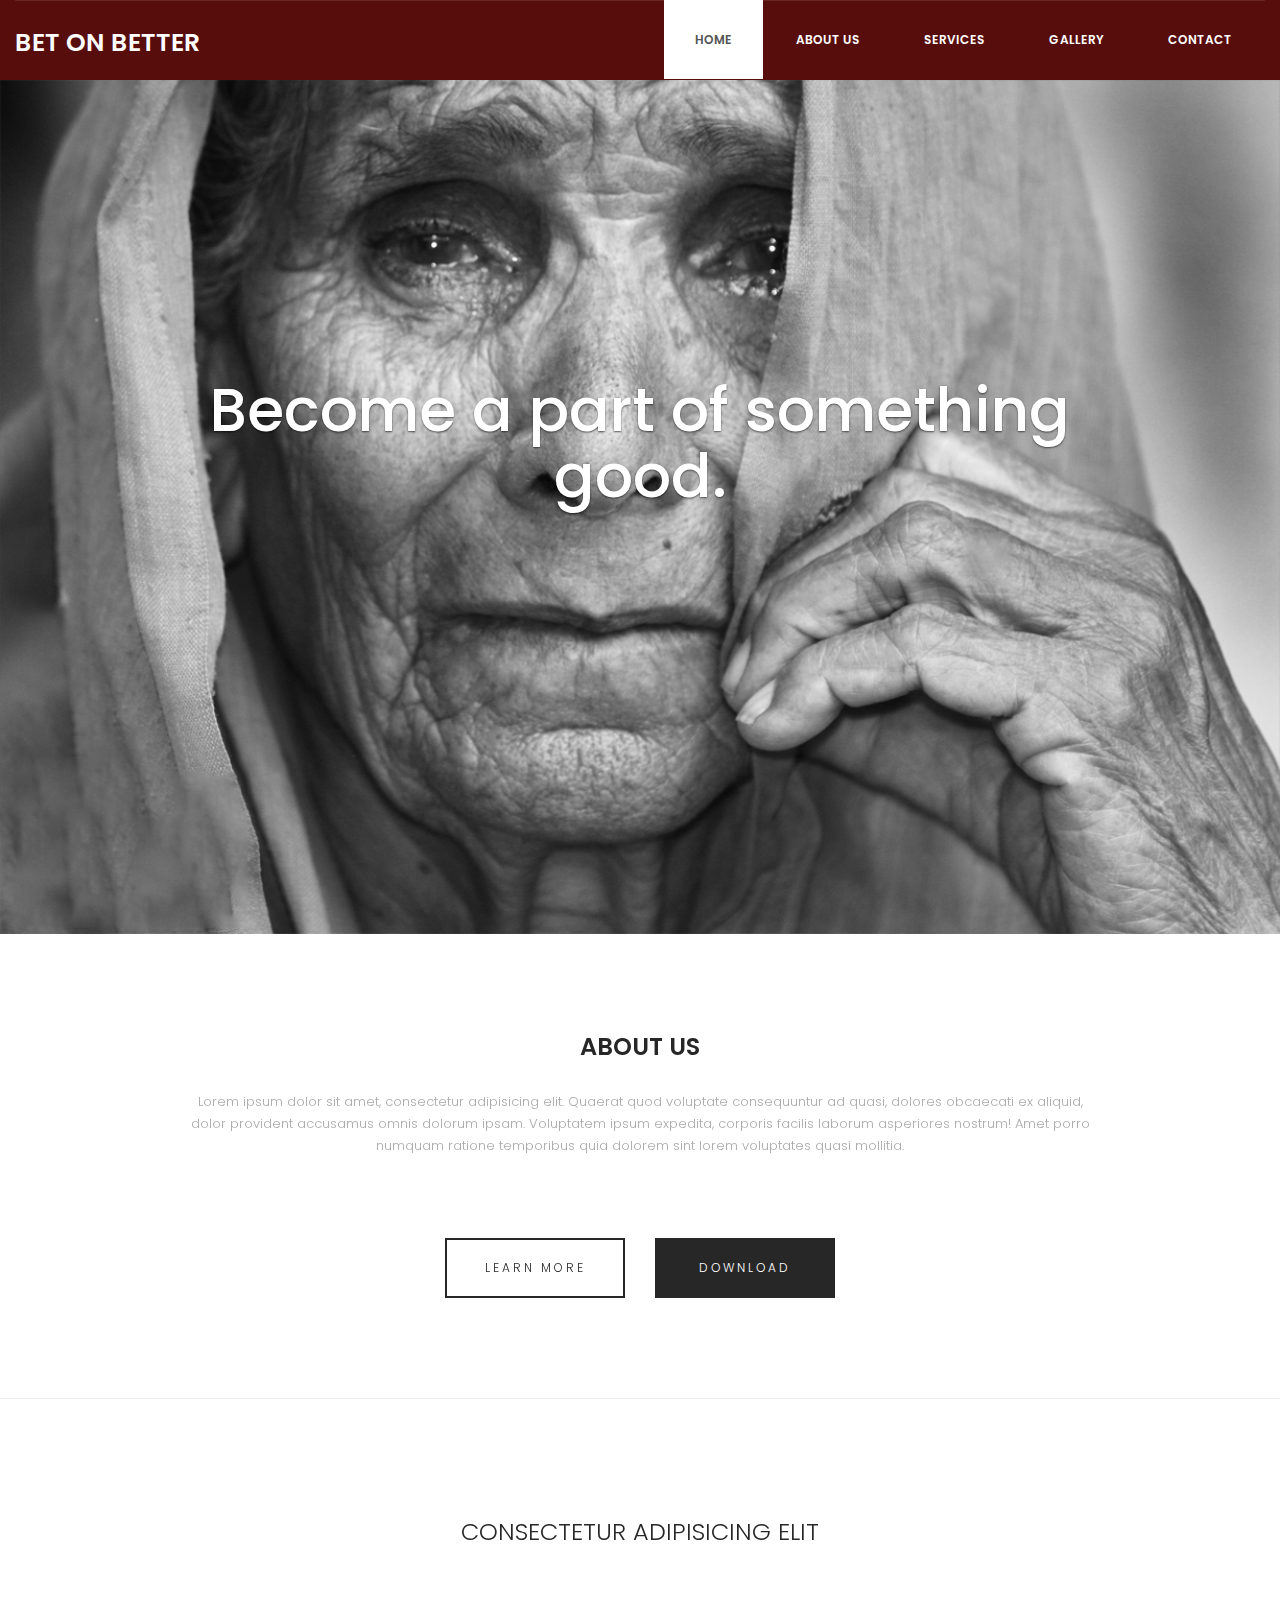
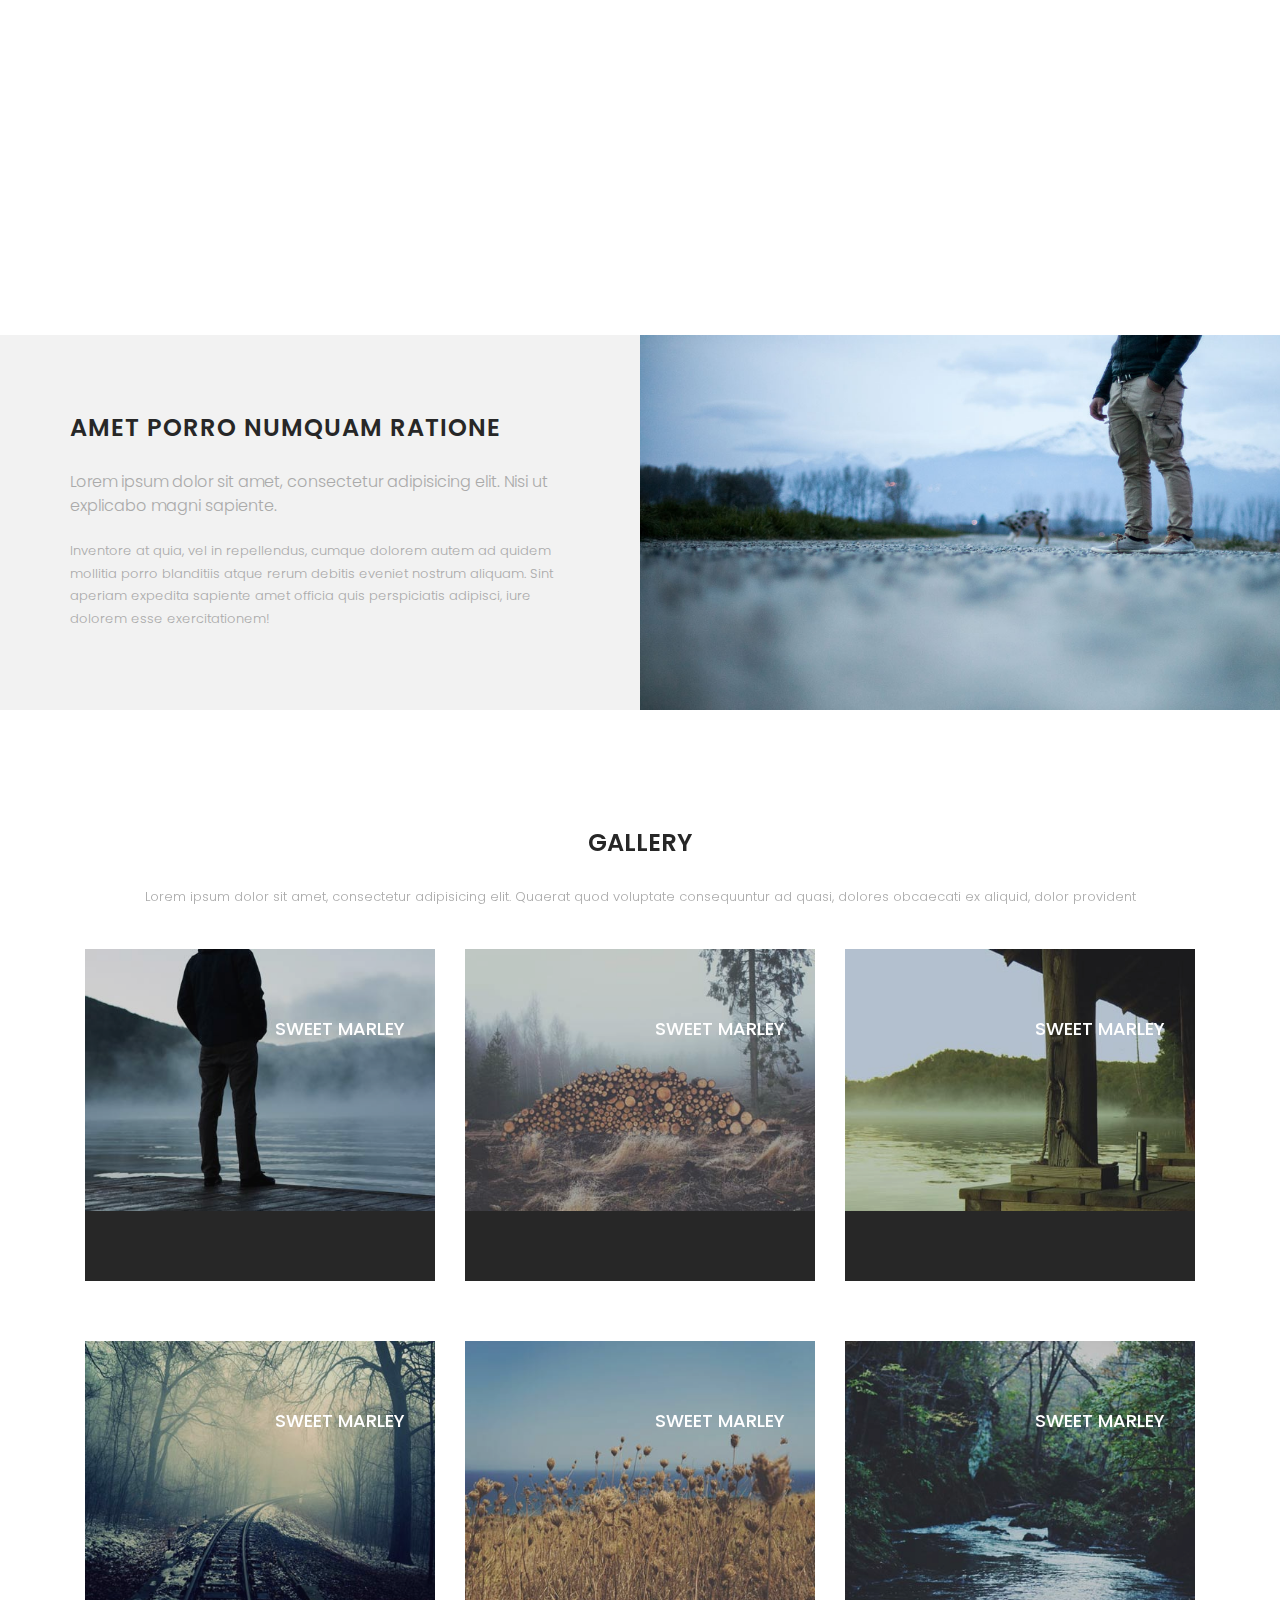
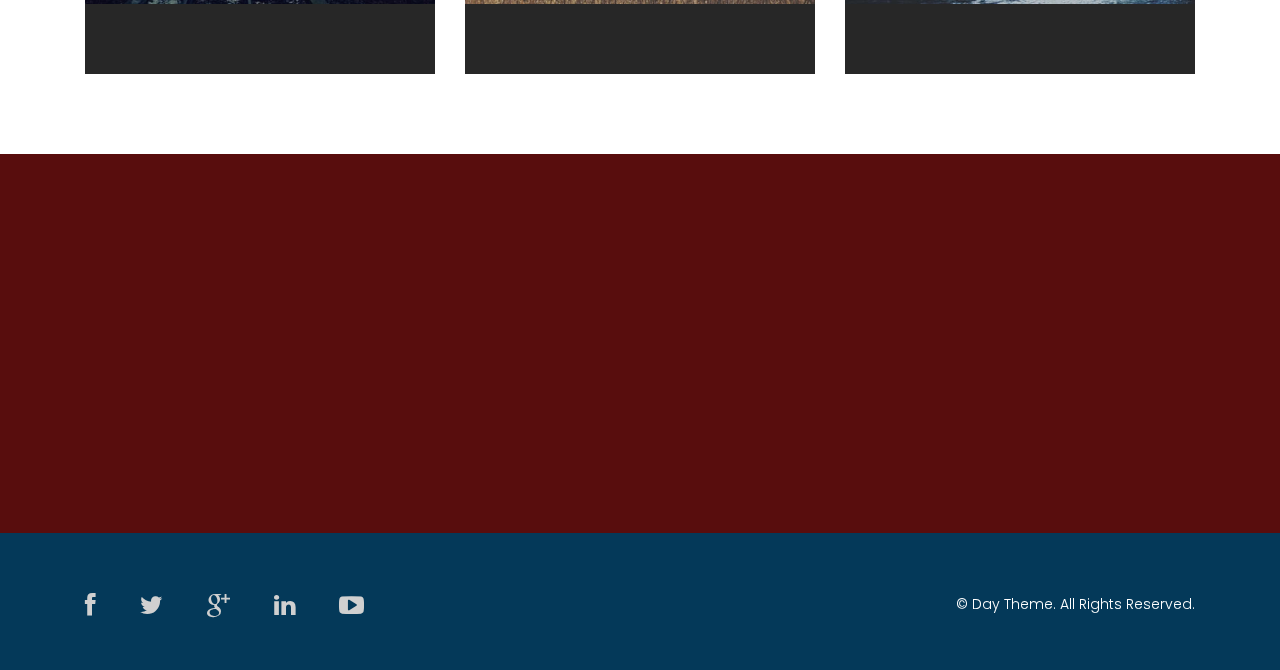
==== commit 62f7a7c4: "oneday project donr" ====
--- a/index.html
+++ b/index.html
@@ -12,12 +12,15 @@
   <link rel="stylesheet" href="css/animate.css">
   <link href="css/animate.min.css" rel="stylesheet">
   <link href="css/style.css" rel="stylesheet" />
+  <link rel="stylesheet" href="./styles/devStyles.css"><link rel="preconnect" href="https://fonts.googleapis.com">
+  <link rel="preconnect" href="https://fonts.gstatic.com" crossorigin>
+  <link href="https://fonts.googleapis.com/css2?family=Poppins:wght@100;200;300;400;500;600;700;800&display=swap" rel="stylesheet">
 </head>
 
-<body>
+<body class="font"> 
   <header id="header">
-    <nav class="navbar navbar-default navbar-static-top" role="banner">
-      <div class="container">
+    <nav class="navbar theme navbar-static-top" role="banner">
+      <div class="container-fluid">
         <div class="navbar-header">
           <button type="button" class="navbar-toggle" data-toggle="collapse" data-target=".navbar-collapse">
                         <span class="sr-only">Toggle navigation</span>
@@ -25,18 +28,18 @@
                         <span class="icon-bar"></span>
                         <span class="icon-bar"></span>
                     </button>
-          <div class="navbar-brand">
+          <div class="navbar-brand mt-4">
             <a href="index.html"><h1>Bet On Better</h1></a>
           </div>
         </div>
         <div class="navbar-collapse collapse">
           <div class="menu">
             <ul class="nav nav-tabs" role="tablist">
-              <li role="presentation"><a href="index.html" class="active">Home</a></li>
-              <li role="presentation"><a href="about.html">About Us</a></li>
-              <li role="presentation"><a href="services.html">Services</a></li>
-              <li role="presentation"><a href="gallery.html">Gallery</a></li>
-              <li role="presentation"><a href="contact.html">Contact</a></li>
+              <li role="presentation"><a href="#carousel-slider" class="active">Home</a></li>
+              <li role="presentation"><a href="#about_us">About Us</a></li>
+              <li role="presentation"><a href="#services">Services</a></li>
+              <li role="presentation"><a href="#gallery">Gallery</a></li>
+              <li role="presentation"><a href="#contact_form">Contact</a></li>
             </ul>
           </div>
         </div>
@@ -47,7 +50,7 @@
   </header>
   <!--/header-->
 
-  <div class="slider">
+  <div class="slider devSlider">
     <div id="about-slider">
       <div id="carousel-slider" class="carousel slide" data-ride="carousel">
         <!-- Indicators -->
@@ -60,9 +63,9 @@
         <div class="carousel-inner">
           <div class="item active">
             <img src="img/slide.jpg" class="img-responsive" alt="">
-            <div class="carousel-caption">
-              <div class="wow fadeInUp" data-wow-offset="0" data-wow-delay="0.3s">
-                <h2><span>Become a part of something good.</span></h2>
+            <div class="carousel-caption textH2 ">
+              <div class="wow fadeInUp textH2 " data-wow-offset="0" data-wow-delay="0.3s">
+                <h2 class="textH2"><span>Become a part of something good.</span></h2>
               </div>
               <div class="col-md-10 col-md-offset-1">
               </div>
@@ -70,29 +73,29 @@
           </div>
 
           <div class="item">
-            <img src="img/slide.jpg" class="img-responsive" alt="">
+            <img src="img/slide2.jpg" class="img-responsive" alt="">
             <div class="carousel-caption">
               <div class="wow fadeInUp" data-wow-offset="0" data-wow-delay="1.0s">
-                <h2>Help us help the needy.</h2>
+                <h2 class="">Help us help the needy.</h2>
               </div>
             </div>
           </div>
           <div class="item">
-            <img src="img/slide.jpg" class="img-responsive" alt="">
+            <img src="img/slide3.jpg" class="img-responsive" alt="">
             <div class="carousel-caption">
-              <div class="wow fadeInUp" data-wow-offset="0" data-wow-delay="0.3s">
-                <h2>And help us make our Country a better place.</h2>
+              <div class="wow fadeInUp " data-wow-offset="0" data-wow-delay="0.3s">
+                <h2 >And help us make our Country a better place.</h2>
               </div>
               </div>
             </div>
           </div>
         </div>
 
-        <a class="left carousel-control hidden-xs" href="#carousel-slider" data-slide="prev">
+        <a class="left carousel-control hidden" href="#carousel-slider" data-slide="prev">
 					<i class="fa fa-angle-left"></i>
 				</a>
 
-        <a class=" right carousel-control hidden-xs" href="#carousel-slider" data-slide="next">
+        <a class=" right carousel-control hidden" href="#carousel-slider" data-slide="next">
 					<i class="fa fa-angle-right"></i>
 				</a>
       </div>
@@ -102,7 +105,7 @@
   </div>
   <!--/#slider-->
 
-  <div class="about">
+  <div class="about" id="about_us">
     <div class="container">
       <div class="text-center">
         <h2>About us</h2>
@@ -123,7 +126,7 @@
   </div>
   <hr>
 
-  <div class="services">
+  <div class="services" id="services">
     <div class="container">
       <div class="text-center">
         <h2>consectetur adipisicing elit</h2>
@@ -151,7 +154,7 @@
     </div>
   </div>
 
-  <section class="action">
+  <section class="action mb-4">
     <div class="container">
       <div class="left-text hidden-xs">
         <h4>Amet porro numquam ratione</h4>
@@ -161,13 +164,16 @@
       <div class="right-image hidden-xs"></div>
     </div>
   </section>
-
-  <div class="gallery">
+<div id="gallery" class=""></div>
+  <div class="gallery " >
+    <div class=" container">
+
+ 
     <div class="text-center">
       <h2>Gallery</h2>
       <p>Lorem ipsum dolor sit amet, consectetur adipisicing elit. Quaerat quod voluptate consequuntur ad quasi, dolores obcaecati ex aliquid, dolor provident </p>
     </div>
-    <div class="container">
+    <div class="">
       <div class="col-md-4">
         <figure class="effect-marley">
           <img src="img/8.jpg" alt="" class="img-responsive" />
@@ -195,7 +201,7 @@
           </figcaption>
         </figure>
       </div>
-    </div>
+    </div></div>
 
     <div class="container">
       <div class="col-md-4">
@@ -235,9 +241,9 @@
         <p>Day is tellus ac cursus commodo, mauesris condime ntum nibh, ut fermentum mas justo sitters.</p>
         <div class="contact-info">
           <ul>
-            <li><i class="fa fa-home fa"></i>Suite 54 Elizebth Street, Victoria State Newyork, USA </li>
-            <li><i class="fa fa-phone fa"></i> +38 000 129900</li>
-            <li><i class="fa fa-envelope fa"></i> info@domain.net</li>
+            <li><i class="fa fa-home"></i>Suite 54 Elizebth Street, Victoria State Newyork, USA </li>
+            <li><i class="fa fa-phone"></i> +38 000 129900</li>
+            <li><i class="fa fa-envelope"></i> info@domain.net</li>
           </ul>
         </div>
       </div>
--- a/css/style.css
+++ b/css/style.css
@@ -1,56 +1,58 @@
-
 @import url(https://fonts.googleapis.com/css?family=Open+Sans:400,300,700,600);
-@import url('font-awesome.css');
-@import url('animate.css');
-
-
+@import url("font-awesome.css");
+@import url("animate.css");
 
 body {
-	font-family:'Open Sans', Arial, sans-serif;
-	font-size:14px;
-	font-weight:300;
-	line-height:1.6em;
-	color:#fff;
-	background-color:#fff;
-	overflow-x:hidden;
-}
-
-hi,h2,h3,h4,h5,h6 {
-	color:#272727;
-	line-height:1.1em;
+  font-family: "Open Sans", Arial, sans-serif;
+  font-size: 14px;
+  font-weight: 300;
+  line-height: 1.6em;
+  color: #fff;
+  background-color: #fff;
+  overflow-x: hidden;
+}
+
+hi,
+h2,
+h3,
+h4,
+h5,
+h6 {
+  color: #272727;
+  line-height: 1.1em;
 }
 
 p {
-	color:#aaa;
-	font-size:13px;
+  color: #aaa;
+  font-size: 13px;
 }
 a {
-    text-decoration:none;
-    transition: all 0.1s ease-in-out;
-    -moz-transition: all 0.1s ease-in-out;
-    -webkit-transition: all 0.1s ease-in-out;
-    -o-transition: all 0.1s ease-in-out;
-    outline: none;
-	color:#272727;
+  text-decoration: none;
+  transition: all 0.1s ease-in-out;
+  -moz-transition: all 0.1s ease-in-out;
+  -webkit-transition: all 0.1s ease-in-out;
+  -o-transition: all 0.1s ease-in-out;
+  outline: none;
+  color: #272727;
 }
 a:hover {
-	text-decoration: none;
-	color:#aaa;
-	}
+  text-decoration: none;
+  color: #aaa;
+}
 
 .btn {
-	border-radius:0;
-	margin-top:10px;
-	background-color: #65AAF0;
-	text-transform:uppercase;
-	border-color:#fff;
-	font-size:14px;
+  border-radius: 0;
+  margin-top: 10px;
+  background-color: #65aaf0;
+  text-transform: uppercase;
+  border-color: #fff;
+  font-size: 14px;
 }
 
 .btn:hover {
-	background-color: #fff;
-	border-color:#f2f2f2;
-	color:#272727;
+  background-color: #fff;
+  border-color: #f2f2f2;
+  color: #272727;
 }
 .navbar-brand {
   float: left;
@@ -61,13 +63,13 @@
 }
 
 .navbar-brand h1 {
-	margin-top:9px;
-	padding-top:5px;
-	float: left;
-	font-size: 25px;
-	color:#fff;
-	text-transform:uppercase;
-	font-weight:600;
+  margin-top: 9px;
+  padding-top: 5px;
+  float: left;
+  font-size: 25px;
+  color: #fff;
+  text-transform: uppercase;
+  font-weight: 600;
 }
 
 @media (max-width: 767px) {
@@ -77,10 +79,10 @@
 }
 
 .menu {
-	font-size:12px;
-	float:right;
-	text-transform:uppercase;
-	font-weight:600;
+  font-size: 12px;
+  float: right;
+  text-transform: uppercase;
+  font-weight: 600;
 }
 
 .navbar-collapse {
@@ -89,60 +91,60 @@
   overflow-x: visible;
   -webkit-overflow-scrolling: touch;
   border-top: 0px solid transparent;
-  -webkit-box-shadow: inset 0 1px 0 rgba(255, 255, 255, .1);
-          box-shadow: inset 0 1px 0 rgba(255, 255, 255, .1);
+  -webkit-box-shadow: inset 0 1px 0 rgba(255, 255, 255, 0.1);
+  box-shadow: inset 0 1px 0 rgba(255, 255, 255, 0.1);
 }
 .navbar-collapse.in {
   overflow-y: auto;
 }
 
 .menu ul.nav-tabs li {
-	color:#fff;
+  color: #fff;
 }
 
 .nav-tabs {
-	border-bottom: 0;
+  border-bottom: 0;
 }
 .nav-tabs > li {
-	float: left;
-	margin-bottom: 0;
+  float: left;
+  margin-bottom: 0;
 }
 
 .nav-tabs > li > a {
-	border-radius:0;
-	color:#fff;
-	padding:30px;
+  border-radius: 0;
+  color: #fff;
+  padding: 30px;
 }
 
 .nav-tabs > li > a:hover {
-	color:#272727;
-	background:#fff;
+  color: #272727;
+  background: #fff;
 }
 
 .nav-tabs > li a.active {
-	color: #555;
-	cursor: default;
-	background-color: #fff;
-	border: 1px solid #fff;
-	border-bottom-color:#fff;
+  color: #555;
+  cursor: default;
+  background-color: #fff;
+  border: 1px solid #fff;
+  border-bottom-color: #fff;
 }
 
 .navbar-default {
-	background-color: red;
-	border-color:white;
+  background-color: red;
+  border-color: white;
 }
 
 /*===========================
   slider
 ============================ */
 .slider {
-	position: relative;
-	margin-top:-20px;
+  position: relative;
+  margin-top: -20px;
 }
 
 .slider img {
-	height:	200px;
-    width: 100%;
+  height: 200px;
+  width: 100%;
 }
 
 #carousel-slider {
@@ -158,138 +160,138 @@
 }
 
 #carousel-slider a i {
-	border-radius:50%;
-	font-size: 30px;
-	height: 50px;
-	padding: 10px;
-	position: absolute;
-	top: 50%;
-	width: 50px;
-	color:#65AAF0;
-	background:#65AAF0;
-	color:#fff;
+  border-radius: 50%;
+  font-size: 30px;
+  height: 50px;
+  padding: 10px;
+  position: absolute;
+  top: 50%;
+  width: 50px;
+  color: #65aaf0;
+  background: #65aaf0;
+  color: #fff;
 }
 
 #carousel-slider a i:hover {
-	background:#65AAF0;
-	color:#fff;
-	border: 1px solid #65AAF0;
-}
-
-#carousel-slider
-.carousel-control {
-	width:inherit;
+  background: #65aaf0;
+  color: #fff;
+  border: 1px solid #65aaf0;
+}
+
+#carousel-slider .carousel-control {
+  width: inherit;
 }
 
 #carousel-slider .carousel-control.left i {
-	left:50px;
-	top: calc(50% - 50px);
+  left: 50px;
+  top: calc(50% - 50px);
 }
 
 #carousel-slider .carousel-control.right i {
-	right: 50px;
-	top: calc(50% - 50px);
+  right: 50px;
+  top: calc(50% - 50px);
 }
 
 .carousel-caption {
-	position: absolute;
-	right: 15%;
-	top: calc(50% - 150px);
-	font-size:40px;
-	left: 15%;
-	z-index: 10;
-	padding-bottom: 0px;
-	color: #fff;
-	text-align: center;
-}
-
-.carousel-caption  h2 {
-	font-size:60px;
-	color: #fff;
-}
-
-.carousel-caption  h2 span {
-	font-size:60px;
-	color: #fff;
-}
-
-.carousel-caption  p {
-	font-size:30px;
-	margin-top:30px;
-	margin-bottom:20px;
-	color:#fff;
-	padding:10px;
-	background:#65AAF0;
+  position: absolute;
+  right: 15%;
+  top: calc(50% - 150px);
+  font-size: 40px;
+  left: 15%;
+  z-index: 10;
+  padding-bottom: 0px;
+  color: #fff;
+  text-align: center;
+}
+
+.carousel-caption h2 {
+  font-size: 60px;
+  color: #fff;
+}
+
+.carousel-caption h2 span {
+  font-size: 60px;
+  color: #fff;
+}
+
+.carousel-caption p {
+  font-size: 30px;
+  margin-top: 30px;
+  margin-bottom: 20px;
+  color: #fff;
+  padding: 10px;
+  background: #65aaf0;
 }
 
 @media (max-width: 767px) {
-    .carousel-caption  {
-      font-size: 18px;
-    }
-    .carousel-caption h2, .carousel-caption  h2 span, .carousel-caption  p {
-    	font-size:18px;
-    }
-}
-
-.carousel-inner .form-inline .form-group button[type="livedemo"]{
-	padding:20px 60px;
-	font-size:20px;
-	background:#65AAF0;
-	color:#fff;
-	border-radius:0;
-	border-color:#fff;
-	text-transform:uppercase;
+  .carousel-caption {
+    font-size: 18px;
+  }
+  .carousel-caption h2,
+  .carousel-caption h2 span,
+  .carousel-caption p {
+    font-size: 18px;
+  }
+}
+
+.carousel-inner .form-inline .form-group button[type="livedemo"] {
+  padding: 20px 60px;
+  font-size: 20px;
+  background: #65aaf0;
+  color: #fff;
+  border-radius: 0;
+  border-color: #fff;
+  text-transform: uppercase;
 }
 
 .carousel-inner .form-inline .form-group button[type="livedemo"]:hover {
-	color:#272727;
-	opacity: 0.8;
-	-webkit-transition: color 300ms, background-color 300ms;
+  color: #272727;
+  opacity: 0.8;
+  -webkit-transition: color 300ms, background-color 300ms;
   -moz-transition: color 300ms, background-color 300ms;
-  -o-transition:  color 300ms, background-color 300ms;
-  transition:  color 300ms, background-color 300ms;
-}
-
-.carousel-inner .form-inline .form-group button[type="getnow"]{
-	padding:20px 60px;
-	font-size:20px;
-	background:#fff;
-	color:#272727;
-	border-radius:0;
-	text-transform:uppercase;
-	border: 1px solid #fff;
+  -o-transition: color 300ms, background-color 300ms;
+  transition: color 300ms, background-color 300ms;
+}
+
+.carousel-inner .form-inline .form-group button[type="getnow"] {
+  padding: 20px 60px;
+  font-size: 20px;
+  background: #fff;
+  color: #272727;
+  border-radius: 0;
+  text-transform: uppercase;
+  border: 1px solid #fff;
 }
 
 .carousel-inner .form-inline .form-group button[type="getnow"]:hover {
-	color:#fff;
-	border-color:#fff;
-	background:#65AAF0;
-	-webkit-transition: color 300ms, background-color 300ms;
+  color: #fff;
+  border-color: #fff;
+  background: #65aaf0;
+  -webkit-transition: color 300ms, background-color 300ms;
   -moz-transition: color 300ms, background-color 300ms;
-  -o-transition:  color 300ms, background-color 300ms;
-  transition:  color 300ms, background-color 300ms;
+  -o-transition: color 300ms, background-color 300ms;
+  transition: color 300ms, background-color 300ms;
 }
 
 .form-inline {
-	margin-top:50px;
-}
-
+  margin-top: 50px;
+}
 
 .about {
-	padding:80px 0 80px 0;
-	background:#fff;
+  padding: 80px 0 80px 0;
+  background: #fff;
 }
 
 .about .text-center h2 {
-	text-transform:uppercase;
-	font-weight:550;
-	font-size:24px;
+  text-transform: uppercase;
+  font-weight: 550;
+  font-size: 24px;
 }
 
 .about .text-center p {
-	margin-top:20px;
-	margin-bottom:80px;
-	color:#aaa;
+  margin-top: 20px;
+  margin-bottom: 80px;
+  color: #aaa;
 }
 
 .btn-gamp a {
@@ -331,18 +333,18 @@
 }
 
 .center span {
-	color:#E8CE0E;
+  color: #e8ce0e;
 }
 
 #about-us {
-	margin-bottom:50px;
+  margin-bottom: 50px;
 }
 
 #about-us .text-center h2 {
-	text-transform:uppercase;
-	font-weight:550;
-	font-size:24px;
-	margin-bottom:30px;
+  text-transform: uppercase;
+  font-weight: 550;
+  font-size: 24px;
+  margin-bottom: 30px;
 }
 
 .skill_text {
@@ -353,9 +355,9 @@
 }
 
 .sinlge-skill {
-  background:#f2f2f2;
+  background: #f2f2f2;
   border-radius: 100%;
-  color: #FFFFFF;
+  color: #ffffff;
   font-size: 22px;
   font-weight: bold;
   height: 200px;
@@ -367,13 +369,13 @@
 }
 
 .sinlge-skill p em {
-  color: #FFFFFF;
+  color: #ffffff;
   font-size: 38px;
 }
 
 .sinlge-skill p {
   line-height: 1;
-   color: #FFFFFF;
+  color: #ffffff;
 }
 
 .joomla-skill,
@@ -383,53 +385,181 @@
   position: absolute;
   height: 100%;
   bottom: 0;
-  width:100%;
+  width: 100%;
   border-radius: 100%;
   padding: 70px 0;
   text-align: center;
 }
 
 .joomla-skill {
-  background: rgb(242,242,242); /* Old browsers */
-  background: -moz-linear-gradient(top, rgba(242,242,242,1) 0%, rgba(242,242,242,1) 28%, rgba(45,125,164,1) 28%); /* FF3.6+ */
-  background: -webkit-gradient(linear, left top, left bottom, color-stop(0%,rgba(242,242,242,1)), color-stop(28%,rgba(242,242,242,1)), color-stop(28%,rgba(45,125,164,1))); /* Chrome,Safari4+ */
-  background: -webkit-linear-gradient(top, rgba(242,242,242,1) 0%,rgba(242,242,242,1) 28%,rgba(45,125,164,1) 28%); /* Chrome10+,Safari5.1+ */
-  background: -o-linear-gradient(top, rgba(242,242,242,1) 0%,rgba(242,242,242,1) 28%,rgba(45,125,164,1) 28%); /* Opera 11.10+ */
-  background: -ms-linear-gradient(top, rgba(242,242,242,1) 0%,rgba(242,242,242,1) 28%,rgba(45,125,164,1) 28%); /* IE10+ */
-  background: linear-gradient(to bottom, rgba(242,242,242,1) 0%,rgba(242,242,242,1) 28%,rgba(45,125,164,1) 28%); /* W3C */
+  background: rgb(242, 242, 242); /* Old browsers */
+  background: -moz-linear-gradient(
+    top,
+    rgba(242, 242, 242, 1) 0%,
+    rgba(242, 242, 242, 1) 28%,
+    rgba(45, 125, 164, 1) 28%
+  ); /* FF3.6+ */
+  background: -webkit-gradient(
+    linear,
+    left top,
+    left bottom,
+    color-stop(0%, rgba(242, 242, 242, 1)),
+    color-stop(28%, rgba(242, 242, 242, 1)),
+    color-stop(28%, rgba(45, 125, 164, 1))
+  ); /* Chrome,Safari4+ */
+  background: -webkit-linear-gradient(
+    top,
+    rgba(242, 242, 242, 1) 0%,
+    rgba(242, 242, 242, 1) 28%,
+    rgba(45, 125, 164, 1) 28%
+  ); /* Chrome10+,Safari5.1+ */
+  background: -o-linear-gradient(
+    top,
+    rgba(242, 242, 242, 1) 0%,
+    rgba(242, 242, 242, 1) 28%,
+    rgba(45, 125, 164, 1) 28%
+  ); /* Opera 11.10+ */
+  background: -ms-linear-gradient(
+    top,
+    rgba(242, 242, 242, 1) 0%,
+    rgba(242, 242, 242, 1) 28%,
+    rgba(45, 125, 164, 1) 28%
+  ); /* IE10+ */
+  background: linear-gradient(
+    to bottom,
+    rgba(242, 242, 242, 1) 0%,
+    rgba(242, 242, 242, 1) 28%,
+    rgba(45, 125, 164, 1) 28%
+  ); /* W3C */
   filter: progid:DXImageTransform.Microsoft.gradient( startColorstr='#f2f2f2', endColorstr='#2d7da4',GradientType=0 ); /* IE6-9 */
 }
 
 .html-skill {
-  background: rgb(242,242,242); /* Old browsers */
-  background: -moz-linear-gradient(top, rgba(242,242,242,1) 0%, rgba(242,242,242,1) 9%, rgba(106,164,47,1) 9%); /* FF3.6+ */
-  background: -webkit-gradient(linear, left top, left bottom, color-stop(0%,rgba(242,242,242,1)), color-stop(9%,rgba(242,242,242,1)), color-stop(9%,rgba(106,164,47,1))); /* Chrome,Safari4+ */
-  background: -webkit-linear-gradient(top, rgba(242,242,242,1) 0%,rgba(242,242,242,1) 9%,rgba(106,164,47,1) 9%); /* Chrome10+,Safari5.1+ */
-  background: -o-linear-gradient(top, rgba(242,242,242,1) 0%,rgba(242,242,242,1) 9%,rgba(106,164,47,1) 9%); /* Opera 11.10+ */
-  background: -ms-linear-gradient(top, rgba(242,242,242,1) 0%,rgba(242,242,242,1) 9%,rgba(106,164,47,1) 9%); /* IE10+ */
-  background: linear-gradient(to bottom, rgba(242,242,242,1) 0%,rgba(242,242,242,1) 9%,rgba(106,164,47,1) 9%); /* W3C */
+  background: rgb(242, 242, 242); /* Old browsers */
+  background: -moz-linear-gradient(
+    top,
+    rgba(242, 242, 242, 1) 0%,
+    rgba(242, 242, 242, 1) 9%,
+    rgba(106, 164, 47, 1) 9%
+  ); /* FF3.6+ */
+  background: -webkit-gradient(
+    linear,
+    left top,
+    left bottom,
+    color-stop(0%, rgba(242, 242, 242, 1)),
+    color-stop(9%, rgba(242, 242, 242, 1)),
+    color-stop(9%, rgba(106, 164, 47, 1))
+  ); /* Chrome,Safari4+ */
+  background: -webkit-linear-gradient(
+    top,
+    rgba(242, 242, 242, 1) 0%,
+    rgba(242, 242, 242, 1) 9%,
+    rgba(106, 164, 47, 1) 9%
+  ); /* Chrome10+,Safari5.1+ */
+  background: -o-linear-gradient(
+    top,
+    rgba(242, 242, 242, 1) 0%,
+    rgba(242, 242, 242, 1) 9%,
+    rgba(106, 164, 47, 1) 9%
+  ); /* Opera 11.10+ */
+  background: -ms-linear-gradient(
+    top,
+    rgba(242, 242, 242, 1) 0%,
+    rgba(242, 242, 242, 1) 9%,
+    rgba(106, 164, 47, 1) 9%
+  ); /* IE10+ */
+  background: linear-gradient(
+    to bottom,
+    rgba(242, 242, 242, 1) 0%,
+    rgba(242, 242, 242, 1) 9%,
+    rgba(106, 164, 47, 1) 9%
+  ); /* W3C */
   filter: progid:DXImageTransform.Microsoft.gradient( startColorstr='#f2f2f2', endColorstr='#6aa42f',GradientType=0 ); /* IE6-9 */
 }
 
 .css-skill {
-  background: rgb(242,242,242); /* Old browsers */
-  background: -moz-linear-gradient(top, rgba(242,242,242,1) 0%, rgba(242,242,242,1) 32%, rgba(255,189,32,1) 32%); /* FF3.6+ */
-  background: -webkit-gradient(linear, left top, left bottom, color-stop(0%,rgba(242,242,242,1)), color-stop(32%,rgba(242,242,242,1)), color-stop(32%,rgba(255,189,32,1))); /* Chrome,Safari4+ */
-  background: -webkit-linear-gradient(top, rgba(242,242,242,1) 0%,rgba(242,242,242,1) 32%,rgba(255,189,32,1) 32%); /* Chrome10+,Safari5.1+ */
-  background: -o-linear-gradient(top, rgba(242,242,242,1) 0%,rgba(242,242,242,1) 32%,rgba(255,189,32,1) 32%); /* Opera 11.10+ */
-  background: -ms-linear-gradient(top, rgba(242,242,242,1) 0%,rgba(242,242,242,1) 32%,rgba(255,189,32,1) 32%); /* IE10+ */
-  background: linear-gradient(to bottom, rgba(242,242,242,1) 0%,rgba(242,242,242,1) 32%,rgba(255,189,32,1) 32%); /* W3C */
+  background: rgb(242, 242, 242); /* Old browsers */
+  background: -moz-linear-gradient(
+    top,
+    rgba(242, 242, 242, 1) 0%,
+    rgba(242, 242, 242, 1) 32%,
+    rgba(255, 189, 32, 1) 32%
+  ); /* FF3.6+ */
+  background: -webkit-gradient(
+    linear,
+    left top,
+    left bottom,
+    color-stop(0%, rgba(242, 242, 242, 1)),
+    color-stop(32%, rgba(242, 242, 242, 1)),
+    color-stop(32%, rgba(255, 189, 32, 1))
+  ); /* Chrome,Safari4+ */
+  background: -webkit-linear-gradient(
+    top,
+    rgba(242, 242, 242, 1) 0%,
+    rgba(242, 242, 242, 1) 32%,
+    rgba(255, 189, 32, 1) 32%
+  ); /* Chrome10+,Safari5.1+ */
+  background: -o-linear-gradient(
+    top,
+    rgba(242, 242, 242, 1) 0%,
+    rgba(242, 242, 242, 1) 32%,
+    rgba(255, 189, 32, 1) 32%
+  ); /* Opera 11.10+ */
+  background: -ms-linear-gradient(
+    top,
+    rgba(242, 242, 242, 1) 0%,
+    rgba(242, 242, 242, 1) 32%,
+    rgba(255, 189, 32, 1) 32%
+  ); /* IE10+ */
+  background: linear-gradient(
+    to bottom,
+    rgba(242, 242, 242, 1) 0%,
+    rgba(242, 242, 242, 1) 32%,
+    rgba(255, 189, 32, 1) 32%
+  ); /* W3C */
   filter: progid:DXImageTransform.Microsoft.gradient( startColorstr='#f2f2f2', endColorstr='#ffbd20',GradientType=0 ); /* IE6-9 */
 }
 
 .wp-skill {
-  background: rgb(242,242,242); /* Old browsers */
-  background: -moz-linear-gradient(top, rgba(242,242,242,1) 0%, rgba(242,242,242,1) 19%, rgba(219,54,21,1) 19%); /* FF3.6+ */
-  background: -webkit-gradient(linear, left top, left bottom, color-stop(0%,rgba(242,242,242,1)), color-stop(19%,rgba(242,242,242,1)), color-stop(19%,rgba(219,54,21,1))); /* Chrome,Safari4+ */
-  background: -webkit-linear-gradient(top, rgba(242,242,242,1) 0%,rgba(242,242,242,1) 19%,rgba(219,54,21,1) 19%); /* Chrome10+,Safari5.1+ */
-  background: -o-linear-gradient(top, rgba(242,242,242,1) 0%,rgba(242,242,242,1) 19%,rgba(219,54,21,1) 19%); /* Opera 11.10+ */
-  background: -ms-linear-gradient(top, rgba(242,242,242,1) 0%,rgba(242,242,242,1) 19%,rgba(219,54,21,1) 19%); /* IE10+ */
-  background: linear-gradient(to bottom, rgba(242,242,242,1) 0%,rgba(242,242,242,1) 19%,rgba(219,54,21,1) 19%); /* W3C */
+  background: rgb(242, 242, 242); /* Old browsers */
+  background: -moz-linear-gradient(
+    top,
+    rgba(242, 242, 242, 1) 0%,
+    rgba(242, 242, 242, 1) 19%,
+    rgba(219, 54, 21, 1) 19%
+  ); /* FF3.6+ */
+  background: -webkit-gradient(
+    linear,
+    left top,
+    left bottom,
+    color-stop(0%, rgba(242, 242, 242, 1)),
+    color-stop(19%, rgba(242, 242, 242, 1)),
+    color-stop(19%, rgba(219, 54, 21, 1))
+  ); /* Chrome,Safari4+ */
+  background: -webkit-linear-gradient(
+    top,
+    rgba(242, 242, 242, 1) 0%,
+    rgba(242, 242, 242, 1) 19%,
+    rgba(219, 54, 21, 1) 19%
+  ); /* Chrome10+,Safari5.1+ */
+  background: -o-linear-gradient(
+    top,
+    rgba(242, 242, 242, 1) 0%,
+    rgba(242, 242, 242, 1) 19%,
+    rgba(219, 54, 21, 1) 19%
+  ); /* Opera 11.10+ */
+  background: -ms-linear-gradient(
+    top,
+    rgba(242, 242, 242, 1) 0%,
+    rgba(242, 242, 242, 1) 19%,
+    rgba(219, 54, 21, 1) 19%
+  ); /* IE10+ */
+  background: linear-gradient(
+    to bottom,
+    rgba(242, 242, 242, 1) 0%,
+    rgba(242, 242, 242, 1) 19%,
+    rgba(219, 54, 21, 1) 19%
+  ); /* W3C */
   filter: progid:DXImageTransform.Microsoft.gradient( startColorstr='#f2f2f2', endColorstr='#db3615',GradientType=0 ); /* IE6-9 */
 }
 
@@ -440,14 +570,14 @@
 }
 
 .team .text-center h2 {
-	text-transform:uppercase;
-	font-weight:550;
-	font-size:24px;
-	margin-bottom:30px;
+  text-transform: uppercase;
+  font-weight: 550;
+  font-size: 24px;
+  margin-bottom: 30px;
 }
 
 .team .text-center p {
-	margin-bottom:50px;
+  margin-bottom: 50px;
 }
 
 .team h4 {
@@ -466,7 +596,7 @@
 }
 
 .single-profile-top,
-.single-profile-bottom  {
+.single-profile-bottom {
   border: 1px solid #ddd;
   padding: 15px;
   position: relative;
@@ -477,16 +607,15 @@
 }
 
 .team .btn {
-  background:transparent;
+  background: transparent;
   font-size: 12px;
   font-weight: 300;
   margin-bottom: 3px;
   padding: 1px 5px;
   text-transform: uppercase;
-  border:1px solid#ddd;
+  border: 1px solid#ddd;
   margin-right: 3px;
 }
-
 
 ul.social_icons,
 ul.tag {
@@ -502,28 +631,28 @@
   margin-right: 5px;
 }
 
-ul.social_icons li  a i{
+ul.social_icons li a i {
   border-radius: 50%;
-  color: #FFFFFF;
+  color: #ffffff;
   height: 25px;
   line-height: 25px;
   font-size: 12px;
   padding: 0;
   text-align: center;
   width: 25px;
-  opacity:.8;
+  opacity: 0.8;
 }
 
 .team .social_icons .fa-facebook:hover,
 .team .social_icons .fa-twitter:hover,
 .team .social_icons .fa-google-plus:hover {
   transform: rotate(360deg);
-  -ms-transform:rotate(360deg);
-  -webkit-transform:rotate(360deg);
-  transition-duration:2s;
+  -ms-transform: rotate(360deg);
+  -webkit-transform: rotate(360deg);
+  transition-duration: 2s;
   transition-property: all;
   transition-timing-function: ease;
-  opacity:1;
+  opacity: 1;
   transition: all 0.9s ease 0s;
   -moz-transition: all 0.9s ease 0s;
   -webkit-transition: all 0.9s ease 0s;
@@ -535,13 +664,12 @@
 }
 
 .team .social_icons .fa-twitter {
-  background: #20B8FF
+  background: #20b8ff;
 }
 
 .team .social_icons .fa-google-plus {
-  background: #D34836
-}
-
+  background: #d34836;
+}
 
 .team-bar .first-one-arrow {
   float: left;
@@ -576,14 +704,14 @@
 }
 
 .team-bar .first-one-arrow hr {
-  border-bottom: 1px solid #2D7DA4;
-  border-top: 1px solid #2D7DA4;
- }
+  border-bottom: 1px solid #2d7da4;
+  border-top: 1px solid #2d7da4;
+}
 
 .team-bar .first-arrow hr {
-  border-bottom: 1px solid #2D7DA4;
-  border-top: 1px solid #2D7DA4;
- }
+  border-bottom: 1px solid #2d7da4;
+  border-top: 1px solid #2d7da4;
+}
 
 .team-bar .second-arrow hr {
   border-bottom: 1px solid #6aa42f;
@@ -591,9 +719,8 @@
 }
 
 .team-bar .third-arrow hr {
-  border-bottom: 1px solid #FFBD20;
-  border-top: 1px solid #FFBD20;
-
+  border-bottom: 1px solid #ffbd20;
+  border-top: 1px solid #ffbd20;
 }
 
 .team-bar .fourth-arrow hr {
@@ -609,7 +736,7 @@
 
 .team-bar i {
   border-radius: 50%;
-  color: #FFFFFF;
+  color: #ffffff;
   display: block;
   height: 24px;
   line-height: 24px;
@@ -622,22 +749,22 @@
 }
 
 .team-bar .first-arrow .fa-angle-up {
-  background:#2D7DA4;
-  margin-left:-33px
- }
+  background: #2d7da4;
+  margin-left: -33px;
+}
 
 .team-bar .second-arrow .fa-angle-down {
-  background:#6AA42F;
+  background: #6aa42f;
   margin-left: -33px;
 }
 
 .team-bar .third-arrow .fa-angle-up {
-  background:#FFBD20;
+  background: #ffbd20;
   margin-left: -32px;
 }
 
 .team-bar .fourth-arrow .fa-angle-down {
-  background:#db3615;
+  background: #db3615;
   margin-left: -32px;
 }
 
@@ -651,10 +778,10 @@
 }
 
 .team .single-profile-top:before {
-  left:26px;
+  left: 26px;
   bottom: -20px;
   border-width: 10px;
-  border-color:#fff transparent transparent transparent;
+  border-color: #fff transparent transparent transparent;
   z-index: 1;
 }
 
@@ -663,21 +790,21 @@
   bottom: -22px;
   border-style: solid;
   border-width: 11px;
-  border-color:#ddd transparent transparent transparent;
+  border-color: #ddd transparent transparent transparent;
   z-index: 0;
 }
 
 .team .single-profile-bottom:before,
 .team .single-profile-bottom:after {
   position: absolute;
-  content:"";
+  content: "";
   width: 0;
   height: 0;
   border-style: solid;
 }
 
 .team .single-profile-bottom:before {
-  left:30px;
+  left: 30px;
   top: -20px;
   border-width: 10px;
   border-color: transparent transparent #fff transparent;
@@ -689,7 +816,7 @@
   top: -22px;
   border-style: solid;
   border-width: 11px;
-  border-color: transparent transparent #DDD transparent;
+  border-color: transparent transparent #ddd transparent;
   z-index: 0;
 }
 
@@ -698,74 +825,74 @@
 ============================ */
 
 .services {
-	padding:80px 0 80px 0;
+  padding: 80px 0 80px 0;
 }
 
 .services .text-center h2 {
-	font-weight:300;
-	text-transform:uppercase;
-	text-shadow:none;
-	margin-bottom:50px;
-	font-size:24px;
+  font-weight: 300;
+  text-transform: uppercase;
+  text-shadow: none;
+  margin-bottom: 50px;
+  font-size: 24px;
 }
 
 .services i {
-	margin-top:20px;
-	margin-bottom:10px;
-	font-size:50px;
-	color:#ddd;
+  margin-top: 20px;
+  margin-bottom: 10px;
+  font-size: 50px;
+  color: #ddd;
 }
 
 .services h3 {
-	margin-bottom:20px;
-	font-size: 16px;
-	font-weight: 600;
-	text-transform: uppercase;
-	letter-spacing: 1px;
- }
+  margin-bottom: 20px;
+  font-size: 16px;
+  font-weight: 600;
+  text-transform: uppercase;
+  letter-spacing: 1px;
+}
 
 /*===========================
   gallery
 ============================ */
 
 .gallery {
-	padding:50px;
+  padding: 50px;
 }
 
 .gallery .text-center h2 {
-	text-transform:uppercase;
-	font-weight:550;
-	font-size:24px;
-	margin-bottom:30px;
+  text-transform: uppercase;
+  font-weight: 550;
+  font-size: 24px;
+  margin-bottom: 30px;
 }
 
 .gallery figure {
-	position: relative;
-	margin-top:30px;
-	margin-bottom:30px;
-	background: #272727;
-	text-align: center;
-	cursor: pointer;
+  position: relative;
+  margin-top: 30px;
+  margin-bottom: 30px;
+  background: #272727;
+  text-align: center;
+  cursor: pointer;
 }
 
 .gallery figure img {
-	position: relative;
-	display: block;
-	opacity: 0.8;
+  position: relative;
+  display: block;
+  opacity: 0.8;
 }
 
 .gallery figure figcaption {
-	padding: 2em;
-	color: #fff;
-	text-transform: uppercase;
-	font-size: 1.25em;
-	-webkit-backface-visibility: hidden;
-	backface-visibility: hidden;
+  padding: 2em;
+  color: #fff;
+  text-transform: uppercase;
+  font-size: 1.25em;
+  -webkit-backface-visibility: hidden;
+  backface-visibility: hidden;
 }
 
 .gallery figure figcaption::before,
 .gallery figure figcaption::after {
-	pointer-events: none;
+  pointer-events: none;
 }
 
 /*---------------*/
@@ -773,66 +900,64 @@
 /*---------------*/
 
 figure.effect-marley figcaption {
-	text-align: right;
+  text-align: right;
 }
 
 figure.effect-marley h4,
 figure.effect-marley p {
-	position: absolute;
-	right: 30px;
-	left: 30px;
-	padding: 10px 0;
-}
-
+  position: absolute;
+  right: 30px;
+  left: 30px;
+  padding: 10px 0;
+}
 
 figure.effect-marley p {
-	bottom: 30px;
-	color:#fff;
-	line-height: 1.5;
-	-webkit-transform: translate3d(0,100%,0);
-	transform: translate3d(0,100%,0);
+  bottom: 30px;
+  color: #fff;
+  line-height: 1.5;
+  -webkit-transform: translate3d(0, 100%, 0);
+  transform: translate3d(0, 100%, 0);
 }
 
 figure.effect-marley h4 {
-	top: 30px;
-	color:#fff;
-	-webkit-transition: -webkit-transform 0.35s;
-	transition: transform 0.35s;
-	-webkit-transform: translate3d(0,20px,0);
-	transform: translate3d(0,20px,0);
+  top: 30px;
+  color: #fff;
+  -webkit-transition: -webkit-transform 0.35s;
+  transition: transform 0.35s;
+  -webkit-transform: translate3d(0, 20px, 0);
+  transform: translate3d(0, 20px, 0);
 }
 
 figure.effect-marley:hover h4 {
-	-webkit-transform: translate3d(0,0,0);
-	transform: translate3d(0,0,0);
+  -webkit-transform: translate3d(0, 0, 0);
+  transform: translate3d(0, 0, 0);
 }
 
 figure.effect-marley h4::after {
-	position: absolute;
-	top: 100%;
-	left: 0;
-	width: 100%;
-	height: 4px;
-	background: #fff;
-	content: '';
-	-webkit-transform: translate3d(0,40px,0);
-	transform: translate3d(0,40px,0);
+  position: absolute;
+  top: 100%;
+  left: 0;
+  width: 100%;
+  height: 4px;
+  background: #fff;
+  content: "";
+  -webkit-transform: translate3d(0, 40px, 0);
+  transform: translate3d(0, 40px, 0);
 }
 
 figure.effect-marley h4::after,
 figure.effect-marley p {
-	opacity: 0;
-	-webkit-transition: opacity 0.35s, -webkit-transform 0.35s;
-	transition: opacity 0.35s, transform 0.35s;
+  opacity: 0;
+  -webkit-transition: opacity 0.35s, -webkit-transform 0.35s;
+  transition: opacity 0.35s, transform 0.35s;
 }
 
 figure.effect-marley:hover h4::after,
 figure.effect-marley:hover p {
-	opacity: 1;
-	-webkit-transform: translate3d(0,0,0);
-	transform: translate3d(0,0,0);
-}
-
+  opacity: 1;
+  -webkit-transform: translate3d(0, 0, 0);
+  transform: translate3d(0, 0, 0);
+}
 
 .action {
   overflow: visible;
@@ -874,53 +999,52 @@
 }
 
 /* --- Map --- */
-.map{
-	position:relative;
-	margin-top:-20px;
-	margin-bottom:40px;
+.map {
+  position: relative;
+  margin-top: -20px;
+  margin-bottom: 40px;
 }
 
 /* google map */
-#google-map{
-	position:relative;
-    height: 400px;
-}
-
-.contact-page{
+#google-map {
+  position: relative;
+  height: 400px;
+}
+
+.contact-page {
   padding-top: 0;
-  background:#fff;
-  margin-bottom:30px;
+  background: #fff;
+  margin-bottom: 30px;
 }
 
 .contact-page h2 {
-	text-transform:uppercase;
-	font-weight:550;
-	font-size:24px;
-	margin-bottom:30px;
+  text-transform: uppercase;
+  font-weight: 550;
+  font-size: 24px;
+  margin-bottom: 30px;
 }
 
 .contact-page p {
-	margin-bottom:30px;
-}
-
-.contact-page .contact-form
-.form-group label {
-  color: #4E4E4E;
+  margin-bottom: 30px;
+}
+
+.contact-page .contact-form .form-group label {
+  color: #4e4e4e;
   font-size: 16px;
   font-weight: 300;
 }
 
 .form-group .form-control {
   padding: 7px 12px;
-  border-color:#f2f2f2;
+  border-color: #f2f2f2;
   box-shadow: none;
-  border-radius:0;
-}
-
-textarea#message{
-   resize: none;
-   padding: 10px;
-   border-radius:0;
+  border-radius: 0;
+}
+
+textarea#message {
+  resize: none;
+  padding: 10px;
+  border-radius: 0;
 }
 
 .contact-page .contact-wrap {
@@ -928,106 +1052,108 @@
 }
 
 .validation {
-    color: red;
-    display:none;
-    margin: 0 0 20px;
-    font-weight:400;
-    font-size:13px;
+  color: red;
+  display: none;
+  margin: 0 0 20px;
+  font-weight: 400;
+  font-size: 13px;
 }
 
 #sendmessage {
-    color: green;
-    border:1px solid green;
-    display:none;
-    text-align:center;
-    padding:15px;
-    font-weight:600;
-    margin-bottom:15px;
+  color: green;
+  border: 1px solid green;
+  display: none;
+  text-align: center;
+  padding: 15px;
+  font-weight: 600;
+  margin-bottom: 15px;
 }
 
 #errormessage {
-    color: red;
-    display:none;
-    border:1px solid red;
-    text-align:center;
-    padding:15px;
-    font-weight:600;
-    margin-bottom:15px;
-}
-
-#sendmessage.show, #errormessage.show, .show {
-	display:block;
+  color: red;
+  display: none;
+  border: 1px solid red;
+  text-align: center;
+  padding: 15px;
+  font-weight: 600;
+  margin-bottom: 15px;
+}
+
+#sendmessage.show,
+#errormessage.show,
+.show {
+  display: block;
 }
 
 /*===========================
   Footer
 ============================ */
 footer {
-	padding:50px;
-	background:red;
+  padding: 50px;
+  background: #580d0d;
 }
 
 footer p {
-	color:#fff;
+  color: #fff;
 }
 
 footer h4 {
-	margin-bottom:30px;
-	text-transform:uppercase;
-	text-shadow:none;
-	font-weight:550;
-	color:red;
+  margin-bottom: 30px;
+  text-transform: uppercase;
+  text-shadow: none;
+  font-weight: 550;
+  color: #00a62f;
 }
 
 footer .btn-gamp a {
-	font-size: 12px;
-	text-transform: uppercase;
-	letter-spacing: 3px;
-	color: #fff;
-	width: 180px;
-	height: 60px;
-	text-align: center;
-	display: inline-block;
-	line-height: 45px;
-	margin-right:170px;
-	margin-top:20px;
-	background:#272727;
-	border: 1px solid #fff;
-	border-radius:0px;
+  font-size: 12px;
+  text-transform: uppercase;
+  letter-spacing: 3px;
+  color: #fff;
+  width: 180px;
+  height: 60px;
+  text-align: center;
+  display: inline-block;
+  line-height: 45px;
+  margin-right: 170px;
+  margin-top: 20px;
+  background: #272727;
+  border: 1px solid #fff;
+  border-radius: 0px;
 }
 
 footer .btn-gamp a:hover {
-	background:#fff;
-	color:#272727;
-	opacity: 0.8;
-	transition: all 0.5s;
+  background: #fff;
+  color: #272727;
+  opacity: 0.8;
+  transition: all 0.5s;
 }
 
 footer .btn-gamp input {
-	font-size: 12px;
-	text-transform: uppercase;
-	letter-spacing: 3px;
-	color: #272727;
-	width: 180px;
-	height: 60px;
-	text-align: center;
-	display: inline-block;
-	line-height: 56px;
-	border-radius:0px;
-	border: 1px solid #fff;
+  font-size: 12px;
+  text-transform: uppercase;
+  letter-spacing: 3px;
+  color: #272727;
+  width: 180px;
+  height: 60px;
+  text-align: center;
+  display: inline-block;
+  line-height: 56px;
+  border-radius: 0px;
+  border: 1px solid #fff;
 }
 
 .contact-info {
-	color:#fff;
+  color: #fff;
 }
 
 .contact-info ul {
-	list-style:none;
-	padding-left: 0;
+  list-style: none;
+  padding-left: 0;
 }
 
 .contact-info ul li i {
-	margin-bottom:20px;
+  margin-bottom: 20px;
 }
 
 .widget {
@@ -1038,13 +1164,12 @@
   list-style: none;
   padding: 0;
   margin: 0;
-
 }
 
 .sidebar-gallery li {
   display: inline-block;
   margin: 0 10px 10px 0;
-   border-radius:0px;
+  border-radius: 0px;
 }
 
 .sidebar-gallery li a {
@@ -1052,28 +1177,28 @@
 }
 
 ul.social-network {
-	list-style:none;
-	margin-top:20px;
-	padding:10px;
-	transition: all 0.3s ease-in-out;
+  list-style: none;
+  margin-top: 20px;
+  padding: 10px;
+  transition: all 0.3s ease-in-out;
   -moz-transition: all 0.3s ease-in-out;
   -webkit-transition: all 0.3s ease-in-out;
   -o-transition: all 0.3s ease-in-out;
 }
-.sub-footer  {
-	background:#272727;
-	padding:30px;
+.sub-footer {
+  background: #043959;
+  padding: 30px;
 }
 
 ul.social-network li {
-	display:inline;
-	margin: 0 50px;
-	font-size:25px;
-	margin-left:-10px;
+  display: inline;
+  margin: 0 50px;
+  font-size: 25px;
+  margin-left: -10px;
 }
 
 ul.social-network li a {
-	color:#d0d0d0;
+  color: #d0d0d0;
 }
 .social-network li:hover .fa-twitter {
   color: #00abf0;
@@ -1091,23 +1216,23 @@
   color: #0077b5;
 }
 .social-network li:hover .fa-youtube-play {
-  color: #C84941;
+  color: #c84941;
 }
 .social-network li:hover .fa-dribbble {
-  color: #EA4C89 ;
+  color: #ea4c89;
 }
 .social-network li:hover .fa-pinterest-square {
-  color: #EA4B49;
+  color: #ea4b49;
 }
 
 .copyright {
-	margin-top:30px;
-    text-align: right;
+  margin-top: 30px;
+  text-align: right;
 }
 
 .copyright a {
-	color:#fff;
-	font-weight:600;
-	font-size:12px;
-	text-shadow:none;
-}
+  color: #fff;
+  font-weight: 600;
+  font-size: 12px;
+  text-shadow: none;
+}
--- a/styles/devStyles.css
+++ b/styles/devStyles.css
@@ -0,0 +1,24 @@
+.font {
+  font-family: "Poppins", sans-serif;
+}
+.gallery {
+  margin-top: 50px;
+}
+.theme {
+  background: #580d0d;
+}
+.devNavbar {
+  display: flex;
+}
+.devH2 {
+  display: flex;
+  text-align: center;
+  justify-content: center;
+}
+.textH2 {
+  margin-top: auto;
+}
+.devSlider {
+  max-height: 100vh;
+  overflow: hidden;
+}
